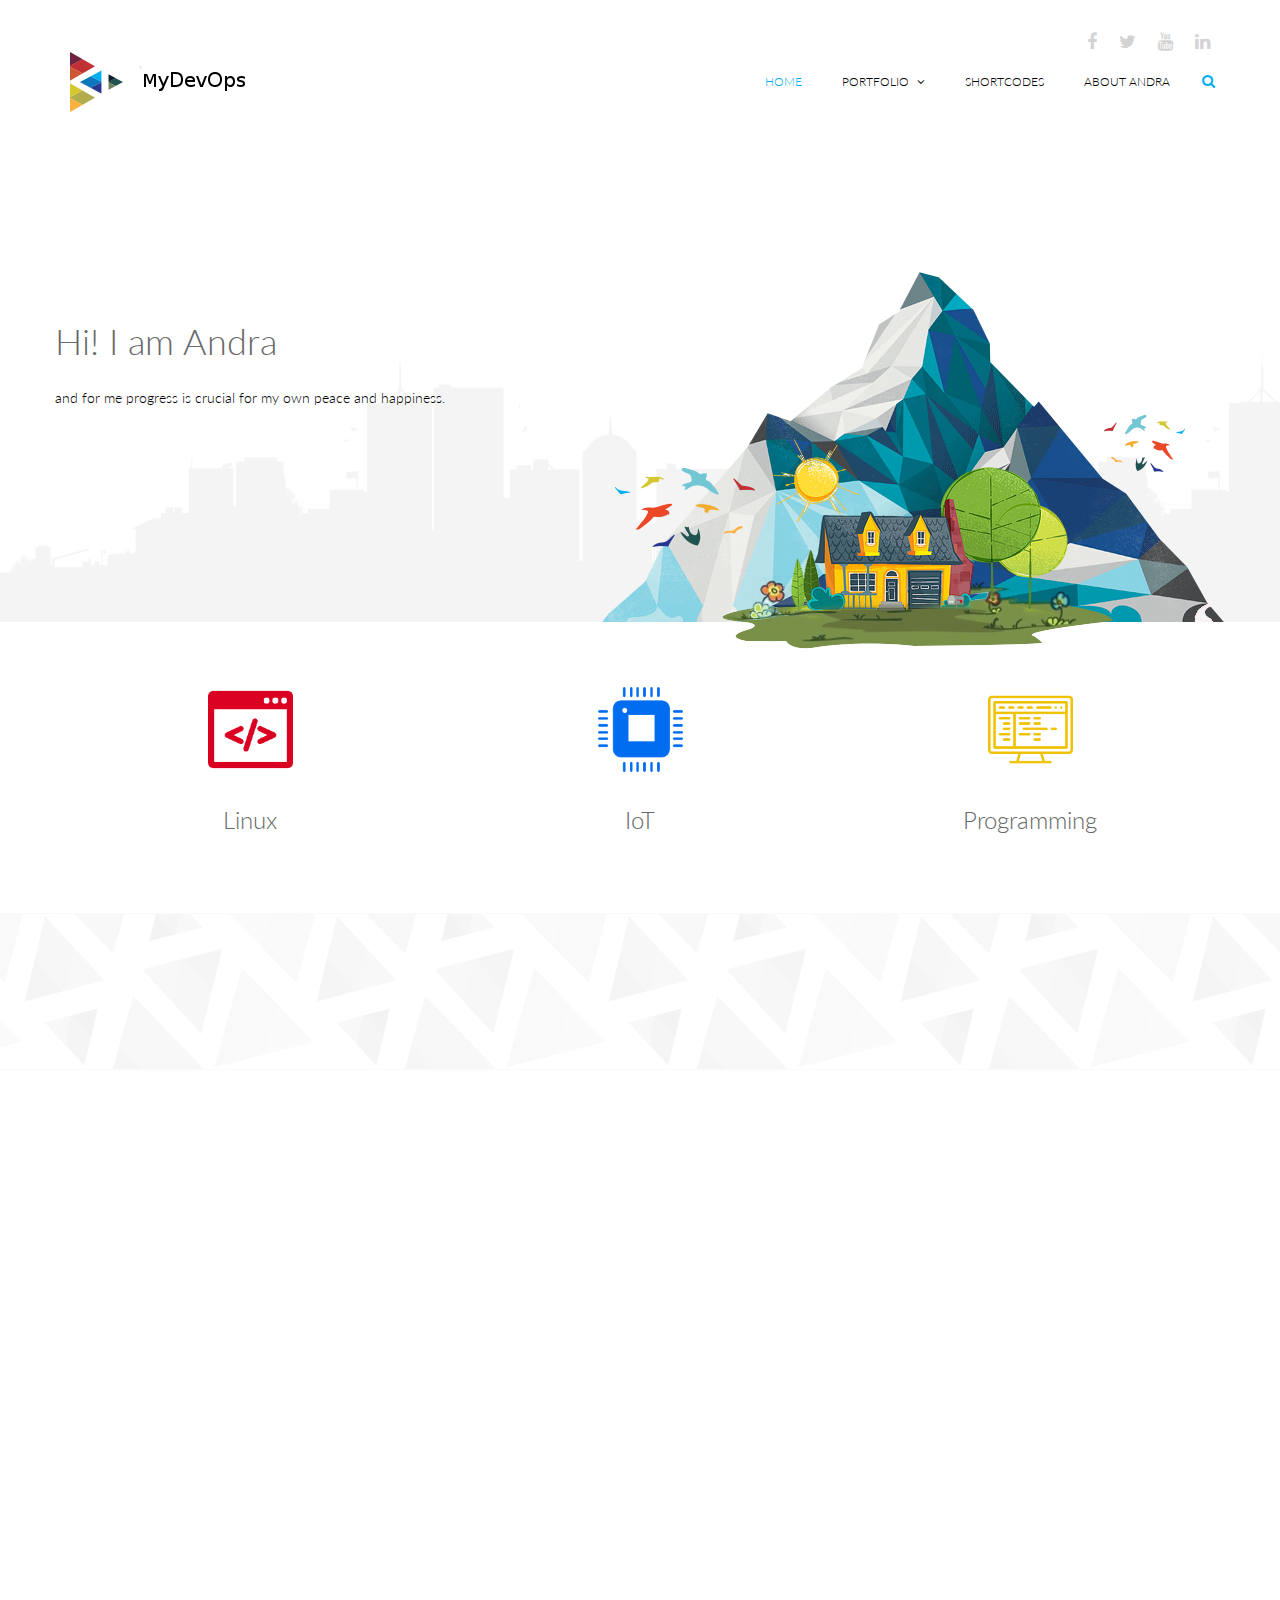
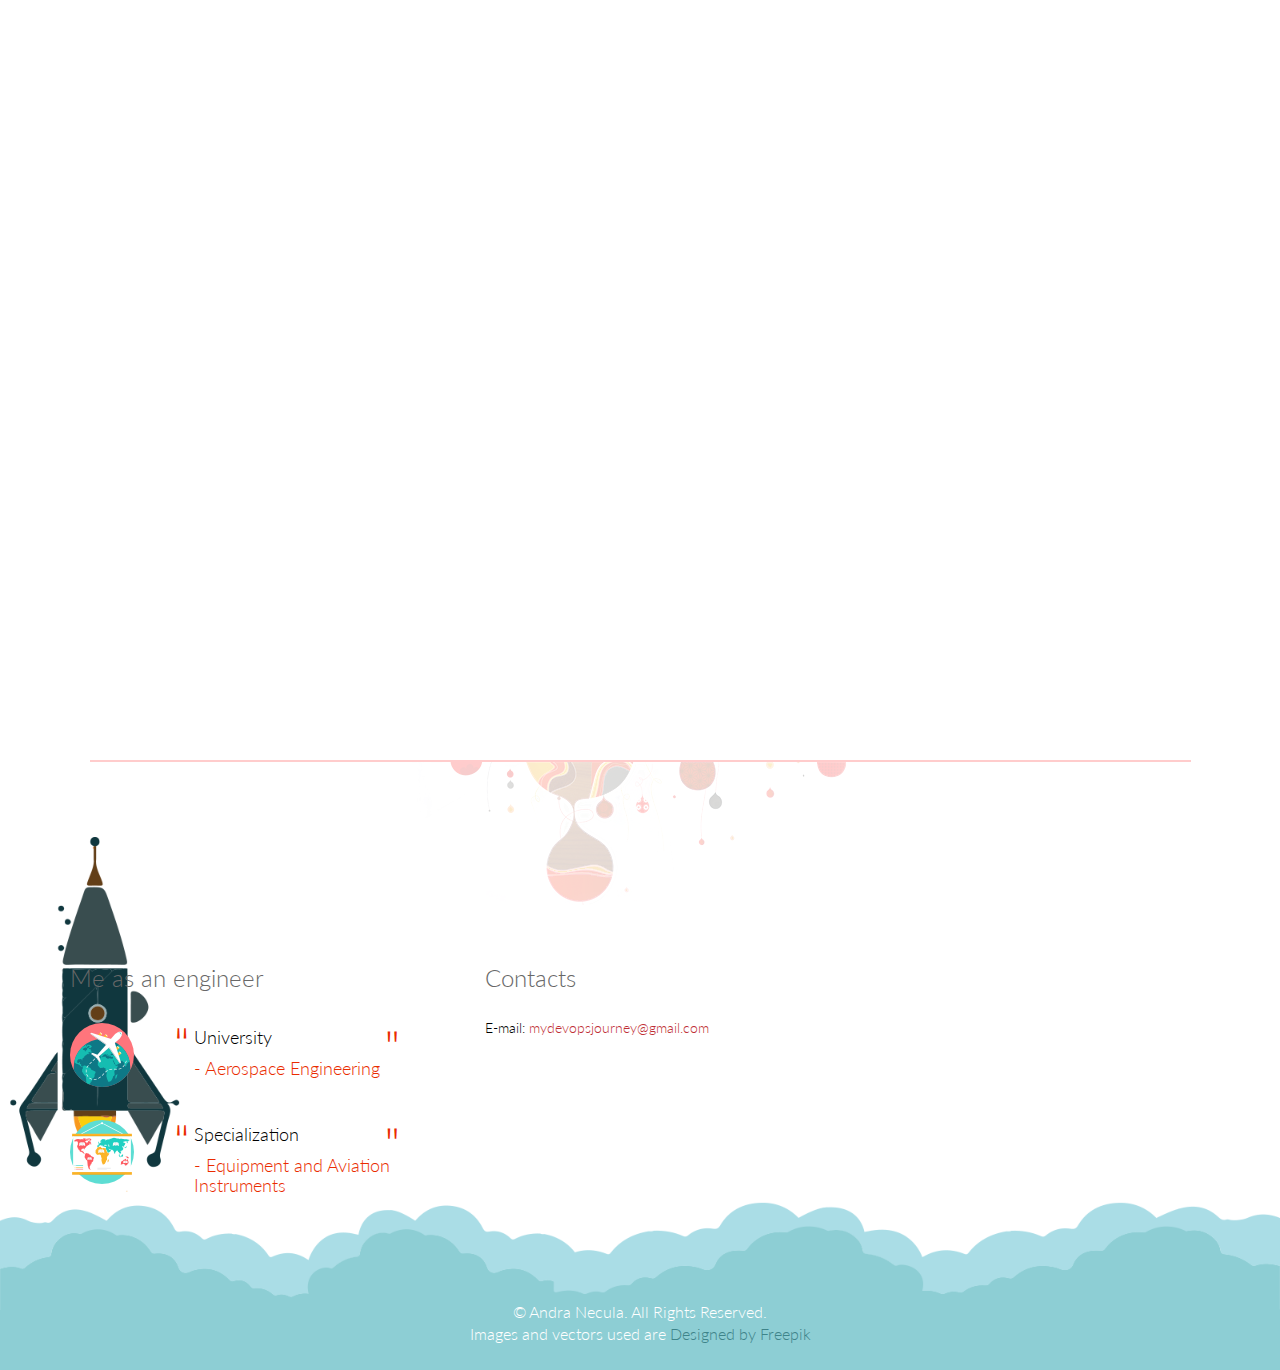
==== index.html @ ad753ec5 "new index page" ====
<!DOCTYPE html>
<html lang="en">
<head>
    <meta charset="utf-8">
    <meta name="viewport" content="width=device-width, initial-scale=1.0">
    <meta name="description" content="">
    <meta name="andra" content="">
    <title>Andra | Necula</title>
    <link href="css/bootstrap.min.css" rel="stylesheet">
    <link href="css/font-awesome.min.css" rel="stylesheet">
    <link href="css/animate.min.css" rel="stylesheet">
    <link href="css/lightbox.css" rel="stylesheet">
	<link href="css/main.css" rel="stylesheet">
	<link href="css/responsive.css" rel="stylesheet">

    <!--[if lt IE 9]>
	    <script src="js/html5shiv.js"></script>
	    <script src="js/respond.min.js"></script>
    <![endif]-->
    <link rel="shortcut icon" href="images/ico/favicon.png">
    <link rel="apple-touch-icon-precomposed" sizes="144x144" href="images/ico/apple-touch-icon-144-precomposed.png">
    <link rel="apple-touch-icon-precomposed" sizes="114x114" href="images/ico/apple-touch-icon-114-precomposed.png">
    <link rel="apple-touch-icon-precomposed" sizes="72x72" href="images/ico/apple-touch-icon-72-precomposed.png">
    <link rel="apple-touch-icon-precomposed" href="images/ico/apple-touch-icon-57-precomposed.png">
</head><!--/head-->

<body>
	<header id="header">
        <div class="container">
            <div class="row">
                <div class="col-sm-12 overflow">
                   <div class="social-icons pull-right">
                        <ul class="nav nav-pills">
                            <li><a href=""><i class="fa fa-facebook"></i></a></li>
                            <li><a href="https://twitter.com/andragabr"><i class="fa fa-twitter"></i></a></li>
                            <li><a href=""><i class="fa fa-youtube"></i></a></li>
                            <li><a href="https://www.linkedin.com/in/neculaandra/"><i class="fa fa-linkedin"></i></a></li>
                        </ul>
                    </div>
                </div>
             </div>
        </div>
        <div class="navbar navbar-inverse" role="banner">
            <div class="container">
                <div class="navbar-header">
                    <button type="button" class="navbar-toggle" data-toggle="collapse" data-target=".navbar-collapse">
                        <span class="sr-only">Toggle navigation</span>
                        <span class="icon-bar"></span>
                        <span class="icon-bar"></span>
                        <span class="icon-bar"></span>
                    </button>

                    <a class="navbar-brand" href="index.html">
                    	<h1><img src="images/logo.png" alt="logo"></h1>
                    </a>

                </div>
                <div class="collapse navbar-collapse">
                    <ul class="nav navbar-nav navbar-right">
                        <li class="active"><a href="index.html">Home</a></li>


                        <li class="dropdown"><a href="#">Portfolio <i class="fa fa-angle-down"></i></a>
                            <ul role="menu" class="sub-menu">
                                <li><a href="#">Portfolio Details</a></li>
                            </ul>
                        </li>
                        <li><a href="#">Shortcodes</a></li>
                        <li><a href="aboutme.html">About Andra</a></li>
                    </ul>
                </div>
                <div class="search">
                    <form role="form">
                        <i class="fa fa-search"></i>
                        <div class="field-toggle">
                            <input type="text" class="search-form" autocomplete="off" placeholder="Search">
                        </div>
                    </form>
                </div>
            </div>
        </div>
    </header>
    <!--/#header-->

    <section id="home-slider">
        <div class="container">
            <div class="row">
                <div class="main-slider">
                    <div class="slide-text">
                        <h1>Hi! I am Andra</h1>
                        <p>and for me progress is crucial for my own peace and happiness.
</p>

                    </div>
                    <img src="images/home/slider/hill.png" class="slider-hill" alt="slider image">
                    <img src="images/home/slider/house.png" class="slider-house" alt="slider image">
                    <img src="images/home/slider/sun.png" class="slider-sun" alt="slider image">
                    <img src="images/home/slider/birds1.png" class="slider-birds1" alt="slider image">
                    <img src="images/home/slider/birds2.png" class="slider-birds2" alt="slider image">
                </div>
            </div>
        </div>
        <div class="preloader"><i class="fa fa-sun-o fa-spin"></i></div>
    </section>
    <!--/#home-slider-->

    <section id="services">
        <div class="container">
            <div class="row">
                <div class="col-sm-4 text-center padding wow fadeIn" data-wow-duration="1000ms" data-wow-delay="300ms">
                    <div class="single-service">
                        <div class="wow scaleIn" data-wow-duration="500ms" data-wow-delay="300ms">
                            <img src="images/home/icon1.png" alt="">
                        </div>
                        <h2>Linux</h2>

                    </div>
                </div>
                <div class="col-sm-4 text-center padding wow fadeIn" data-wow-duration="1000ms" data-wow-delay="600ms">
                    <div class="single-service">
                        <div class="wow scaleIn" data-wow-duration="500ms" data-wow-delay="600ms">
                            <img src="images/home/icon2.png" alt="">
                        </div>
                        <h2>IoT</h2>

                    </div>
                </div>
                <div class="col-sm-4 text-center padding wow fadeIn" data-wow-duration="1000ms" data-wow-delay="900ms">
                    <div class="single-service">
                        <div class="wow scaleIn" data-wow-duration="500ms" data-wow-delay="900ms">
                            <img src="images/home/icon3.png" alt="">
                        </div>
                        <h2>Programming</h2>

                    </div>
                </div>
            </div>
        </div>
    </section>
    <!--/#services-->

    <section id="action" class="responsive">
        <div class="vertical-center">
             <div class="container">
                <div class="row">
                    <div class="action take-tour">
                        <div class="col-sm-7 wow fadeInLeft" data-wow-duration="500ms" data-wow-delay="300ms">
                            <h1 class="title">The Internet of things (IoT)</h1>
                            <p>Video project nuggets.</p>
                        </div>
                        <div class="col-sm-5 text-center wow fadeInRight" data-wow-duration="500ms" data-wow-delay="300ms">
                            <div class="tour-button">
                                <a href="#" class="btn btn-common">TAKE THE TOUR</a>
                             </div>
                        </div>
                    </div>
                </div>
            </div>
        </div>
   </section>
    <!--/#action-->

    <section id="features">
        <div class="container">
            <div class="row">
                <div class="single-features">
                    <div class="col-sm-5 wow fadeInLeft" data-wow-duration="500ms" data-wow-delay="300ms">
                        <img src="images/home/image1.png" class="img-responsive" alt="">
                    </div>
                    <div class="col-sm-6 wow fadeInRight" data-wow-duration="500ms" data-wow-delay="300ms">
                        <h2>Tools</h2>
                        <P></P>
                    </div>
                </div>
                <div class="single-features">
                    <div class="col-sm-6 col-sm-offset-1 align-right wow fadeInLeft" data-wow-duration="500ms" data-wow-delay="300ms">
                        <h2></h2>
                        <P></P>
                    </div>
                    <div class="col-sm-5 wow fadeInRight" data-wow-duration="500ms" data-wow-delay="300ms">
                        <img src="images/home/image2.png" class="img-responsive" alt="">
                    </div>
                </div>
                <div class="single-features">
                    <div class="col-sm-5 wow fadeInLeft" data-wow-duration="500ms" data-wow-delay="300ms">
                        <img src="images/home/image3.png" class="img-responsive" alt="">
                    </div>
                    <div class="col-sm-6 wow fadeInRight" data-wow-duration="500ms" data-wow-delay="300ms">
                        <h2>I am a risk taker, and...</h2>
                        <P>I am willing to make it happen no matter how hard it is or how bad it get's</P>
                    </div>
                </div>
            </div>
        </div>
    </section>
     <!--/#features-->

    <section id="clients">
        <div class="container">
            <div class="row">
                <div class="col-sm-12">
                    <div class="clients text-center wow fadeInUp" data-wow-duration="500ms" data-wow-delay="300ms">
                        <p><img src="images/home/clients.png" class="img-responsive" alt=""></p>
                        <h1 class="title">Projects</h1>

                    </div>
                    <div class="clients-logo wow fadeIn" data-wow-duration="1000ms" data-wow-delay="600ms">
                        <div class="col-xs-3 col-sm-2">
                            <a href="#"><img src="images/home/client1.png" class="img-responsive" alt=""></a>
                        </div>
                        <div class="col-xs-3 col-sm-2">
                            <a href="#"><img src="images/home/client2.png" class="img-responsive" alt=""></a>
                        </div>
                         <div class="col-xs-3 col-sm-2">
                            <a href="#"><img src="images/home/client3.png" class="img-responsive" alt=""></a>
                        </div>
                         <div class="col-xs-3 col-sm-2">
                            <a href="#"><img src="images/home/client4.png" class="img-responsive" alt=""></a>
                        </div>
                         <div class="col-xs-3 col-sm-2">
                            <a href="#"><img src="images/home/client5.png" class="img-responsive" alt=""></a>
                        </div>
                         <div class="col-xs-3 col-sm-2">
                            <a href="#"><img src="images/home/client6.png" class="img-responsive" alt=""></a>
                        </div>
                    </div>
                </div>
            </div>
        </div>
     </section>
    <!--/#clients-->

    <footer id="footer">
        <div class="container">
            <div class="row">
                <div class="col-sm-12 text-center bottom-separator">
                    <img src="images/home/under.png" class="img-responsive inline" alt="">
                </div>
                <div class="col-md-4 col-sm-6">
                    <div class="testimonial bottom">
                        <h2>Me as an engineer</h2>
                        <div class="media">
                            <div class="pull-left">
                                <a href="#"><img src="images/home/profile1.png" alt=""></a>
                            </div>
                            <div class="media-body">
                                <blockquote>University</blockquote>
                                <h3><a href="#">- Aerospace Engineering</a></h3>
                            </div>
                         </div>
                        <div class="media">
                            <div class="pull-left">
                                <a href="#"><img src="images/home/profile2.png" alt=""></a>
                            </div>
                            <div class="media-body">
                                <blockquote>Specialization</blockquote>
                                <h3><a href="">- Equipment and Aviation Instruments</a></h3>
                            </div>
                        </div>
                    </div>
                </div>

                <div class="col-md-3 col-sm-6">
                    <div class="contact-info bottom">
                        <h2>Contacts</h2>
                        <address>
                        E-mail: <a href="mailto:mydevopsjourney@gmail.com">mydevopsjourney@gmail.com</a> <br>

                        <address>
                         <br>
                         <br>
                         <br>
                         <br>
                        </address>
                    </div>
                </div>

                <div class="col-sm-12">
                    <div class="copyright-text text-center">
                        <p>&copy; Andra Necula. All Rights Reserved.</p>
			<p>Images and vectors used are <a href="http://www.freepik.com/free-vector/business-background-design_1068428.htm">Designed by Freepik</a>

                    </div>
                </div>
            </div>
        </div>
    </footer>
    <!--/#footer-->

    <script type="text/javascript" src="js/jquery.js"></script>
    <script type="text/javascript" src="js/bootstrap.min.js"></script>
    <script type="text/javascript" src="js/lightbox.min.js"></script>
    <script type="text/javascript" src="js/wow.min.js"></script>
    <script type="text/javascript" src="js/main.js"></script>
</body>
</html>
---- css/main.css ----
/*
  Theme Name: Triangle
  Theme Uri: http://designscrazed.org/
  Author: Allie
  Author Uri: http://designscrazed.org/
  Description: Creative Site Template
  Version: 1.1
  */

  @import url(http://fonts.googleapis.com/css?family=Lato:100,300,400,700);
  @import url(http://fonts.googleapis.com/css?family=Open+Sans:300italic,400italic,600italic,700italic,400,300,600,700);
  @import url(http://fonts.googleapis.com/css?family=Noto+Sans:400,700);

  body {
    background: #fff;
    font-family: 'Lato', sans-serif;
    font-weight: 300;
    font-size: 14px;
    line-height: 22px;
    color: #000;
  }

  html {
    height: 100%;
  }


  a{
    color:#C03035;
  }

  a:hover {
    outline: none;
    text-decoration:none;
    color:#4fcccd;
  }

  a:focus {
    outline:none;
    outline-offset: 0;
  }

  a {
    -webkit-transition: 300ms;
    -moz-transition: 300ms;
    -o-transition: 300ms;
    transition: 300ms;
  }


  ul {
    list-style: none;
  }

  h1, h2, h3, h4, h5, h6 {
    font-family: 'Lato', sans-serif;
    font-weight: 300;
  }

  h1{
    color: #686868;
  }

  h2{
    font-size: 24px;
    color: #686868;
  }

  h3{
    font-size: 18px;
  }

  .overflow{
    overflow: hidden;
  }

  .uppercase{
    text-transform: uppercase;
  }

  .btn-common {
    font-size: 14px;
    color: #0099ae;
    border: 1px solid #0099ae;
    font-family: 'Open Sans', sans-serif;
    font-weight: 300;
    padding: 10px 25px;
  }

  #action .col-sm-5{
    position: absolute;

    top: 0;
    height: 100%;
    right: 0;
  }


  .btn-common:hover, 
  .btn-common:focus{
    outline: none;
    background: none;
    box-shadow: none;
    color: #01707f;
    border-color:#01707f;
  }

  .align-right{
    text-align: right;
  }

  .inline{
    display: inline-block;
  }

  .padding{
    padding: 65px 0;
  }

  .padding-bottom{
    padding-bottom: 65px;
  }

  .padding-top{
    padding-top: 90px;
  }

  .padding-right{
    padding-right: 80px;
  }

  .padding-left{
    padding-left: 80px;
  }

  .margin-bottom{
    margin-bottom: 35px;
  }

     .carousel-indicators.visible-xs {
      height: 20px;
      margin: 0;
      padding: 0;
      position: absolute;
      top: -35px;
      width: 100%;
      left: 0;
    }

  .carousel-indicators.visible-xs li {
    border-color: #D29948;
    border-width: 2px;
    height: 12px;
    margin: 0 5px 0 0;
    width: 12px;
  }

  .carousel-indicators.visible-xs li.active {
    background: rgba(210, 153, 72, 0.7);
  }


/*************************
*******Header******
**************************/


#header{
  margin-bottom: 0;
  padding: 30px 0 60px 0;
}

#header .navbar-inverse .container{
  position: relative;
}

.search{
  position: absolute;
  top: 20px;
  right: 0;
  z-index: 1;
}

.search i{
  color: #00aeef;
  cursor: pointer;
  position: absolute;
  right: 10px;
  top: 2px;
}

.field-toggle{
  position: relative;
  top: 30px;
  right: 15px;
  display: none;
  height: 50px;
}

.search-form{
  padding-left: 10px;
  height: 40px;
  font-size: 18px;
  color: #818285;
  font-weight: 300;
  outline: none;
  border: 1px solid #00aeef;
  margin-top: 20px;
  border-radius: 4px;
}

.social-icons ul li{
  padding: 0 10px;

}

.social-icons ul li:last-child{
  padding-right: 0;

}

.social-icons ul li a{
  font-size: 18px;
  color: #d3d3d3;
  padding: 0;
}

.social-icons ul li a:hover .fa-facebook {
  color:#0884d5;
}

.social-icons ul li a:hover .fa-twitter {
  color:#2AA7DC;
}

.social-icons ul li a:hover .fa-google-plus {
  color:#A22523;
}

.social-icons ul li a:hover .fa-dribbble {
  color:#E94989;
}

.social-icons ul li a:hover .fa-linkedin {
  color:#006DC0;
}

.social-icons ul li a:hover,
.social-icons ul li a:focus{  
  background: none;
}

#header .navbar {
  background: #fff;
  border: 0;
  margin-bottom: 0;
}

#header .navbar-toggle{
  margin-top: 20px;
}

#header .navbar-brand{
  padding: 0;
  margin-left: 0;
}

#header .navbar-brand h1{
  padding: 0;
  margin: 0;
}

#header .navbar-nav.navbar-right >li:last-child{
  margin-right: 20px;
}

#header .navbar-nav.navbar-right >li a {
  color: #000;
  font-size: 12px;
  padding: 20px;
  text-transform: uppercase;
  font-weight: 300;
}


#header .navbar-inverse .navbar-nav  li.active > a,  
#header .navbar-inverse .navbar-nav  li.active > a:focus, 
#header .navbar-nav.navbar-right li > a:hover,
.navbar-inverse .navbar-nav > .open > a {
  background-color: inherit;
  border: 0;
  color: #00aeef;
}

#header .navbar-inverse .navbar-nav  li a:hover{
  color: #00aeef;
}


/*  Dropdown menu*/

ul.sub-menu {
  display: none;
  list-style: none;
  padding: 0;
  margin: 0;
}

#header .navbar-nav li ul.sub-menu li a{
  color: #818285;
  padding: 5px 0;
  font-size: 13px;
  display: block;
  text-transform: capitalize;
}

#header .navbar-nav li ul.sub-menu li .active{
  background: #00aeef;
  color: #fff;
  position: relative;
}

#header .navbar-nav li ul.sub-menu li .active i{
  position: absolute;
  font-size: 56px;
  top: -13px;
  color: #0884d5;
}

#header .navbar-nav li ul.sub-menu li .active .fa-angle-right{
  left: -3px;
}

#header .navbar-nav li ul.sub-menu li .active .fa-angle-left{
  right: -3px;
}

#header .navbar-nav li ul.sub-menu li a:hover,
#header .navbar-nav li ul.sub-menu li a:focus{
  background: #00aeef;
  color: #fff;
}

.fa-angle-down{
  padding-left: 5px; 
}

.scaleIn {
  -webkit-animation-name: scaleIn;
  animation-name: scaleIn;
}

@-webkit-keyframes scaleIn {
  0% {
    opacity: 0;
    -webkit-transform: scale(0);
    transform: scale(0);
  }

  100% {
    opacity: 1;
    -webkit-transform: scale(1);
    transform: scale(1);
  }
}

@keyframes scaleIn {
  0% {
    opacity: 0;
    -webkit-transform: scale(0);
    -ms-transform: scale(0);
    transform: scale(0);
  }

  100% {
    opacity: 1;
    -webkit-transform: scale(1);
    -ms-transform: scale(1);
    transform: scale(1);
  }
}


/*************************
*******Footer******
**************************/

#footer {
  padding-bottom: 10px;
  background-image: url(../images/home/footer.png);
  background-repeat: repeat-x;
  background-position: bottom;
  background-size: contain;
}

#footer h1{
  margin-bottom: 65px;
  margin-top: 36px;
}

#footer .bottom-separator {
  margin-bottom: 60px;
}

#message {
  height: 110px;
  resize: none;
}

.bottom > h2 {
  margin-top: 0;
  margin-bottom: 26px;
}

.bottom .media-body h3 {
  margin-top: 0;
  padding-left: 25px;
}

.bottom .media-body h3 a{
  color: #ea2c00;
}

.testimonial .media{
  margin-top: 0;
  margin-bottom: 25px;
}

.testimonial .media>.pull-left{
  margin-right: 25px;
}

.testimonial .media>.pull-left img{
  margin-top: 6px;
}

.testimonial .media .media-body blockquote{
  padding-left: 25px;
  padding-right: 30px;
  position: relative;
  border-left: 0;
  margin-bottom: 0;
}

.testimonial .media .media-body blockquote:before{
  position: absolute;
  left: 5px;
  top: 8px;
  content: '"';
  font-size: 40px;
  color: #ea2c00;
  font-family: 'Noto Sans', sans-serif;
  transform:rotate(180deg);
  -ms-transform:rotate(180deg); /* IE 9 */
  -webkit-transform: rotate(180deg); /* Opera, Chrome, and Safari */
  line-height: 0;
}

.testimonial .media .media-body blockquote:after{
  position: absolute;
  right: 30px;
  bottom: 14px;
  content: '"';
  font-size: 40px;
  color: #ea2c00;
  font-family: 'Noto Sans', sans-serif;
  line-height: 0;
}

.contact-info.bottom {
  padding-left: 25px;
}

.bottom > address {
  line-height: 22px;
  margin-bottom: 40px;
}

.form-control {
  border: 1px solid #eaeaea;
  font-weight: 300;
  outline: none;
  box-shadow: none;
  height: 40px;
}

.form-control:hover, 
.form-control:focus{
  border-color: #4fcccd;
  outline: none;
  box-shadow: none;
}

.btn-submit {
  width: 100%;
  background-color: #4fcccd;
  color: #fff;
  font-size: 14px;
  font-weight: 300;
  letter-spacing: 5px;
  text-transform: uppercase;
  border-radius: 3px;
  margin-top: 5px;
  border-bottom: 3px solid #2f9697;
  box-shadow: none;
  padding: 10px;
}

.btn-submit:hover, 
.btn-submit:focus{
  color: #fff;
  outline: none;
  box-shadow: none;
  opacity: .8;
}

.copyright-text{
  margin-top: 70px;
  color: #fff;
  font-size: 16px;  
  padding-bottom: 15px;
}

.copyright-text a {
  color: #3e848a
}

.copyright-text p {
  margin-bottom: 0;
}

/*************************
*******Home Page******
**************************/
#home-slider {
  background: url(../images/home/slider-bg.png) 0 100% repeat-x;
  position: relative;
}

#home-slider .main-slider {
  position: relative;
  height: 450px;
}

#home-slider .slide-text{
  position: absolute;
  top: 50px;
  left: 0;
  width: 450px;
}

.animate-in .slide-text {
  -webkit-animation: fadeInLeftBig 700ms cubic-bezier(0.190,1.000,0.220,1.000) 200ms both;
  animation: fadeInLeftBig 700ms cubic-bezier(0.190,1.000,0.220,1.000) 200ms both;
}

#home-slider .slider-hill {
  position: absolute;
  right: 0;
  bottom: 0;
}

.animate-in .slider-hill {
  -webkit-animation: bounceInDown 1000ms ease-in-out 200ms both;
  animation: bounceInDown 1000ms ease-in-out 200ms both;
}

#home-slider .slider-house {
  position: absolute;
  right: 110px;
  bottom: -30px;
}

.animate-in .slider-house {
  -webkit-animation: bounceInDown 500ms ease-in-out 800ms both;
  animation: bounceInDown 500ms ease-in-out 800ms both;
}

#home-slider .slider-sun {
  position: absolute;
  right: 365px;
  bottom: 100px;
}

.animate-in .slider-sun {
  -webkit-animation: scaleIn 500ms ease-in-out 1200ms both;
  animation: scaleIn 500ms ease-in-out 1200ms both;
}

#home-slider .slider-birds1 {
  position: absolute;
  right: 470px;
  bottom: 75px;
}

.animate-in .slider-birds1 {
  -webkit-animation: fadeInLeft 500ms ease-in-out 1200ms both;
  animation: fadeInLeft 500ms ease-in-out 1200ms both;
}

#home-slider .slider-birds2 {
  position: absolute;
  right: 40px;
  bottom: 150px;
}

.animate-in .slider-birds2 {
  -webkit-animation: fadeInRight 500ms ease-in-out 1200ms both;
  animation: fadeInRight 500ms ease-in-out 1200ms both;
}


#home-slider h1{
  margin-top: 100px;
  margin-bottom: 25px;
}

#home-slider .btn-common {
  margin-top: 20px;
}

#home-slider .preloader {
  position: absolute;
  left: 0;
  top: 0;
  bottom: -30px;
  right: 0;
  background: #fafafa;
  text-align: center;
}

#home-slider .preloader > i {
  font-size: 48px;
  height: 48px;
  line-height: 48px;
  color: #00aeef;
  position: absolute;
  left: 50%;
  margin-left: -24px;
  top: 50%;
  margin-top: -24px;
}

#action {
  background-image: url(../images/home/tour-bg.png);
  background-color: #fbfafa;
  background-repeat: repeat-x;
  height: 157px;
  background-position: center;
  display: table;
  position: static;
  width: 100%;
}

.vertical-center{
  display: table-cell;
  vertical-align: middle;
  width: 100%;
  position: statice;
}


.single-service{
  overflow: hidden;
  display: block;
}

.single-service img {
  margin-bottom: 35px;
}

.single-service .fold {
  margin-bottom: 35px;
}

.single-service h2 {
  margin-top: 0;
  margin-bottom: 15px;
}

.single-service p {
  padding: 0 48px;
}

.action h1{
  margin-top: 0;
}

.action p{
  font-size: 18px;
  margin-bottom: 0;
  font-weight: 300;
}

.action .btn-common{
  margin-top: 55px;
  float: left;
}

.title {
  color: #404040;
  font-weight: 300;
}

.single-features {
  overflow: hidden;
  padding-top: 65px;
  padding-bottom: 40px;
}

.single-features .col-sm-6 {
  margin-top: 50px;
}

.single-features:last-child {
  padding-bottom: 95px;
  padding-top: 0;
}

.single-features h2{
  margin-bottom: 15px;
}

#clients{
  padding-bottom: 45px;
}

.clients {
  margin-bottom: 45px;
}

.clients img {
  display: inline-block;
}

.clients-logo {
  overflow: hidden;
  margin-bottom: 10px;
}



/*************************
*******About Us Page******
**************************/

#action , 
#page-breadcrumb{
  position: relative;
}

#page-breadcrumb {
  background-image: url(../images/home/tour-bg.png);
  background-color: #fbfafa;
  background-repeat: repeat-x;
  height: 130px;
  background-position: center;
  display: table;
  position: static;
  width: 100%;
}

#team {
  padding: 85px 0;
}

#team-carousel {
  margin-top: 80px;
}

#company-information .padding-top{
  padding-top: 172px;
  
}

.single-service img {
  height: 85px;
}

.tour-button {
  background-image: url(../images/home/tour-icon2.png);
  height: 100%;
  background-repeat: no-repeat;
  position: absolute;
  width: 100%;
  left: 0;
  background-position: 151px 4px;
}

.about-image {
  padding:90px 90px 0;
}

.team-single {
  position: relative;
}

.person-thumb {
  position: relative;
}

.person-thumb img {
}


.social-profile {
  background: none repeat scroll 0 0 rgba(137, 97, 46, 0.8);
  display: none;
  position: absolute;
  text-align: center;
  top: 0;
    -webkit-transition: all 0.9s ease;
  -moz-transition: all 0.9s ease;
  -ms-transition: all 0.9s ease;
  -o-transition: all 0.9s ease;
  transition: all 0.9s ease;transition: all 0.9s ease 0s;
  width: 100%;
  height: 100%;
}

.team-single:hover .social-profile{
  background:rgba(112, 35, 64, 0.9);
  display: block;
  -webkit-animation: fadeInUp 400ms;
  animation: fadeInUp 400ms;
  -webkit-transition: all 0.9s ease;
  -moz-transition: all 0.9s ease;
  -ms-transition: all 0.9s ease;
  -o-transition: all 0.9s ease;
  transition: all 0.9s ease;
}

.social-profile .nav-pills {
  display: inline-block;
  margin-top: -26px;
  padding: 0;
  position: relative;
  top: 50%;
}

.social-profile .nav-pills li {
  display: inline-block;
  margin: 0 5px;
}

.social-profile .nav-pills li a {
  color: #fff;
  border: 1px solid #fff;
  width: 40px;
  height: 40px;
  line-height: 40px;
  text-align: center;
  padding: 0;
  border-radius: 40px;
  -webkit-transition: all 0.9s ease;
  transition: all 0.9s ease;
}

.social-profile .nav-pills li a:hover {
  color: #702340;
  border-color: #702340;
}

.person-info h2 {
  font-weight: 300;
  margin-bottom: 5px;
}

.person-info h3 {
  font-size: 16px;
  color: #686868;
  font-weight: 300;
  margin-top: 0;
  margin-bottom: 0;
}

.team-carousel-control {
  position: absolute;
  top: 36%;
  width: 13px;
  height: 16px;
  text-indent: -9999999px;
  -webkit-transition: all 0.9s ease;
  -moz-transition: all 0.9s ease;
  -ms-transition: all 0.9s ease;
  -o-transition: all 0.9s ease;
  transition: all 0.9s ease;
}

.right.team-carousel-control {
  right: -50px;
  background-image: url(../images/aboutus/right.png);
}

.left.team-carousel-control {
  left: -50px;
  background-image: url(../images/aboutus/left.png);
}

.team-carousel-control:hover{
  background-position: 0 -18px;
  -webkit-transition: all 0.5s ease;
  -moz-transition: all 0.5s ease;
  -ms-transition: all 0.5s ease;  
  -o-transition: all 0.5s ease;
  transition: all 0.5s ease;
}

.count h1{
  font-size: 60px;
  color: #00aeef;
}

.count h3{
  font-size: 16px;
}

.progress .progress-bar.six-sec-ease-in-out {
  -webkit-transition: width 1s ease-in-out;
  -moz-transition: width 1s ease-in-out;
  -ms-transition: width 1s ease-in-out;
  -o-transition: width 1s ease-in-out;
  transition:  width 1s ease-in-out;
}

.top-zero{
  margin-top: 0;
}

h3.top-zero{
  font-size: 20px;
}

#company-information .about-us h2{
  margin-bottom: 45px;
}

.single-skill h3{
  font-size: 16px;
}

.progress{
  height: 30px;
  box-shadow: none;
  -webkit-box-shadow: none;
}

.progress-bar{
  line-height: 30px;
  box-shadow: none;
  -webkit-box-shadow: none;
}

.progress-bar.progress-bar-primary{
  background: #00aeef;
}



/*************************
*******Service Page******
**************************/
#recent-projects{
  padding: 85px 0;
}

.recent-projects .team-single{
  height: 355px;
}

.recent-projects p.padding-bottom{
  padding-bottom: 50px;
}

.choose{
  padding-top: 30px;
}

#company-information.choose .padding-top{
  padding-top: 50px;
}

#company-information h2{
  margin-bottom: 25px;
  margin-top: 0;
}

ul.elements{
  list-style: none;
  margin: 0;
  padding: 0;
}

ul.elements li{
  margin: 6px 0;
}

ul.elements li > i{
  color:#C03035;
  display: inline-block;
  margin-right: 10px;
}

#company-information h1.margin-bottom{
  margin-bottom: 26px;
}

/*************************
*******Portfolio Default**
**************************/

.portfolio-single {
  position: relative;
}

.portfolio-thumb {
  position: relative;
}

.portfolio-thumb img {
  width: 100%;
}


.portfolio-single:hover .portfolio-view{
  display: block;
  -webkit-animation: fadeInUp 400ms;
  animation: fadeInUp 400ms;
}

#portfolio .row{
  margin-left: -10px;
  margin-right: -10px;
}

.portfolio-view {
  display: none;
  position: absolute;
  top: 0;
  height: 100%;
  background:rgba(112, 35, 64, 0.9);
  width: 100%;
  text-align: center;
}

.portfolio-view .nav-pills {
  padding: 0;
  display: inline-block;
  margin-top: -26px;
  top: 50%;
  position: relative;
}

.portfolio-view .nav-pills li {
  display: inline-block;
  margin: 0 5px;
}

.portfolio-view .nav-pills li a {
  color: #fff;
  border: 1px solid #fff;
  width: 40px;
  height: 40px;
  line-height: 38px;
  text-align: center;
  padding: 0;
  border-radius: 40px;
  -webkit-animation: scaleIn 400ms linear 100ms both;
  animation: scaleIn 400ms linear 100ms both;
  -webkit-transition: all 0.9s ease;
  transition: all 0.9s ease;
}

.portfolio-view .nav-pills li a:hover {
  color: #702340;
  border-color: #702340;
  -webkit-transition: all 0.9s ease;
  transition: all 0.9s ease;
}

.portfolio-info {
  overflow: hidden;
  margin-bottom: 30px;
}

.portfolio-info h2 {
  font-size: 18px;
  margin: 15px 0 0;
}

.portfolio-filter {
  margin: 80px 0;
  padding: 0;
}

.portfolio-filter li {
  display: inline-block;
  position: relative;
}

.portfolio-filter li a {
  border-radius: 0;
  color: #686868;
  font-size: 18px;
  font-weight: 300;
  padding: 0 25px;
  text-transform: capitalize;
  border: none;
}

.portfolio-filter li .active{
  background: transparent;
  box-shadow: none;
  -webkit-box-shadow: none;
}

.portfolio-filter li a:hover, 
.portfolio-filter li a:focus,
.portfolio-filter li a.active {
  background: transparent;
  box-shadow: none;
  -webkit-box-shadow: none;
}

.portfolio-filter li a.active:before{
  position: absolute;

  content: "";
  left: 0;
  width: 13px;
  height: 16px;
  background: url(../images/portfolio/icon.png);
  top: 5px;
}

.portfolio-pagination{
  text-align: center;
  
  padding-top: 40px;
  padding-bottom: 90px;
}

.pagination li{
  display: inline-block;
  margin: 0 10px;
}

.pagination li a{
  color: #000;
  padding: 5px 10px;
  border-radius: 5px;
  border: 1px solid #fff;
}

.pagination li:first-child a{
  background: url(../images/portfolio/left.png);
  background-repeat: no-repeat;
  text-indent: -999999999px;
  background-position: center top 10px;
  width: 32px;
  height: 36px;
  border: none;
  -webkit-transition: 300ms;
  -moz-transition: 300ms;
  -o-transition: 300ms;
  transition: 300ms;
}

.pagination li:first-child a:hover{
  background: url(../images/portfolio/left.png);
  background-position: center top -37px;
  background-repeat: no-repeat;
  -webkit-transition: 300ms;
  -moz-transition: 300ms;
  -o-transition: 300ms;
  transition: 300ms;
}

.pagination li:last-child a{
  background: url(../images/portfolio/right.png);
  background-repeat: no-repeat;
  text-indent: -999999999px;
  background-position: center top 10px;
  width: 32px;
  height: 36px;
  border: none;
  -webkit-transition: 300ms;
  -moz-transition: 300ms;
  -o-transition: 300ms;
  transition: 300ms;
}

.pagination li:last-child a:hover{
  background: url(../images/portfolio/right.png);
  background-position: center top -37px;
  background-repeat: no-repeat;
  -webkit-transition: 300ms;
  -moz-transition: 300ms;
  -o-transition: 300ms;
  transition: 300ms;
}

.pagination li a:hover,
.pagination .active a, 
.pagination a:active, 
.pagination .active a:hover,
.pagination .active a:focus, 
.pagination a:focus {
  background: transparent;
  border-color: #C03035;
  color: #C03035;
}


/*****************************
Portfolio with right sidebar
*****************************/

.sidebar h3 {
  color: #404040;
  margin-top: 0;
  border-bottom: 3px solid #ececec;
  margin-bottom: 6px;
  padding-bottom: 8px;
}

.sidebar-item{
  margin-bottom: 48px;
}

.categories .navbar-stacked li {
  border-bottom: 1px solid #ececec;
}

.categories .navbar-stacked li:last-child {
  border-bottom: 0px solid #ececec;
}

.categories .navbar-stacked li a {
  font-size: 16px;
  color: #6a6a6a;
  padding: 8px 0;
  padding-left: 0;
}

.categories .navbar-stacked li a:hover{
  background: none;
  margin-left: 20px;
  color: #0099AE;
  opacity: 1;
}

.categories .navbar-stacked li.active a{
  color: #0099AE;
  padding-left: 20px;
}

.categories .navbar-stacked li.active a:before{
  position: absolute;
  content: "";
  border-color: transparent transparent transparent #0099AE;
  border-width: 8px;
  border-style: solid;
  left: 0;
  top: 13px;
  margin-top: 0;
  z-index: 0;
  transition: all 0.3s ease 0s;
  -moz-transition: all 0.3s ease 0s;
  -webkit-transition: all 0.3s ease 0s;
  -o-transition: all 0.3s ease 0s;
}

.categories .navbar-stacked li.active a:after {
  position: absolute;
  content: "";
  border-color: transparent transparent transparent #fff;
  border-width: 6px;
  border-style: solid;
  left: 0px;
  top: 15px;
  margin-top: 0;
  z-index: 1;
  transition: all 0.3s ease 0s;
  -moz-transition: all 0.3s ease 0s;
  -webkit-transition: all 0.3s ease 0s;
  -o-transition: all 0.3s ease 0s;
}

.sidebar-item .media{
  border-bottom: 1px solid #ececec;
  padding-bottom: 10px;
  padding-top: 21px;
  margin-top: 0;
  transition: all 0.3s ease 0s;
  -moz-transition: all 0.3s ease 0s;
  -webkit-transition: all 0.3s ease 0s;
  -o-transition: all 0.3s ease 0s;    
}

.sidebar-item .media:last-child{
  border-bottom: 0px solid #ececec;  
  padding-bottom: 0; 
}

.sidebar-item .media:hover{
  border-left: 2px solid #0099AE;
  padding-left: 5px;
  transition: all 0.3s ease 0s;
  -moz-transition: all 0.3s ease 0s;
  -webkit-transition: all 0.3s ease 0s;
  -o-transition: all 0.3s ease 0s;
}

.sidebar-item .media:hover.media .media-body h4 a{
  color: #0099AE;
  transition: all 0.3s ease 0s;
  -moz-transition: all 0.3s ease 0s;
  -webkit-transition: all 0.3s ease 0s;
  -o-transition: all 0.3s ease 0s;
}

.sidebar-item .media .media-body h4 {
  margin-top: 0;
  margin-bottom: 8px;
}

.sidebar-item .media .media-body h4 a{
  color: #7d7d7d;
  font-size: 16px;
}

.sidebar-item .media .media-body p {
  color: #b4b4b4;
  font-size: 12px;
}

.tag-cloud .nav-pills{
  margin-top: 16px;
}

.tag-cloud .nav-pills li{
  margin: 0;
  margin-top: 6px;
  margin-right: 4px;
}

.tag-cloud .nav-pills li a{
  font-size: 14px;
  font-weight: 300;
  padding: 5px 15px;
  background: #bbbbbb;
  color: #fff;
  border-radius: 3px;
}

.tag-cloud .nav-pills li a:hover{
  background: #0099AE;
}

.popular ul.gallery {
  margin: 0;
  padding: 0;
  list-style: none;
  margin: 10px -8px;
}

.popular ul.gallery li {
  display: block;
  width: 33.33%;
  float: left;
  padding: 8px;
}

.popular ul.gallery li a {
  display: block;
}

.popular ul.gallery li a img {
  width: 100%;
  transition: border-radius 300ms ease-in;
  -webkit-transition: border-radius 300ms ease-in;
}

.popular ul.gallery li a img:hover {
  border-radius: 60px;
}


/* Start: Recommended Isotope styles */

/**** Isotope Filtering ****/
.isotope-item {
  z-index: 2;
}

.isotope-hidden.isotope-item {
  pointer-events: none;
  z-index: 1;
}

/**** Isotope CSS3 transitions ****/

.isotope,
.isotope .isotope-item {
  -webkit-transition-duration: 0.8s;
  -moz-transition-duration: 0.8s;
  -ms-transition-duration: 0.8s;
  -o-transition-duration: 0.8s;
  transition-duration: 0.8s;
}

.isotope {
  -webkit-transition-property: height, width;
  -moz-transition-property: height, width;
  -ms-transition-property: height, width;
  -o-transition-property: height, width;
  transition-property: height, width;
}

.isotope .isotope-item {
  -webkit-transition-property: -webkit-transform, opacity;
  -moz-transition-property: -moz-transform, opacity;
  -ms-transition-property: -ms-transform, opacity;
  -o-transition-property: -o-transform, opacity;
  transition-property: transform, opacity;
}

/**** disabling Isotope CSS3 transitions ****/
.isotope.no-transition,
.isotope.no-transition .isotope-item,
.isotope .isotope-item.no-transition {
  -webkit-transition-duration: 0s;
  -moz-transition-duration: 0s;
  -ms-transition-duration: 0s;
  -o-transition-duration: 0s;
  transition-duration: 0s;
}




/*****************************
Portfolio Details
*****************************/

#portfolio-information.padding-top{
  padding-top: 100px;
}

.project-name h2{
  margin-top: 0;
  margin-bottom: 15px;
}

#related-work .title{
  margin-bottom: 55px;
  margin-top: 10px;
}

.navbar-default {
  background: none;
  padding: 0;
}

.navbar-default li a{
  font-size: 12px;
  padding: 0;
  padding-right: 15px;
}

.navbar-default li a i{
  padding-right: 8px;
}

.navbar-default li a:hover{
  color: #0884d5;
  background: none;
}

.skills .navbar-default,
.client .navbar-default{
  margin-left: 35px;
  
}

.live-preview .btn-common{
  margin-top: 21px;
  padding: 13px 45px;
}


/*****************************
Blog Default
*****************************/

.single-blog.timeline {
  background: #FFFFFF;
  border: 1px solid #EEEEEE;
  border-bottom: 0;
  position: relative;
  padding-bottom: 0;
}

.timeline .post-content {
  padding: 20px 20px 0;
}

.post-thumb{
  margin: -1px -1px 0;
  position: relative;
  overflow: hidden;
}

.timeline .post-thumb img {
  width: 100%;
}

.post-thumb iframe{
  width: 100%;
  min-height: 270px;
  border: 0;
}

.post-overlay{
  position: absolute;
  top: 50%;
  display: none;
  width: 94px;
  height: 140px;
  margin-top: -70px;
  overflow: hidden;
}

.post-overlay span{
  position: absolute;
  left: 50%;
  bottom: 0; 
  margin-left: -60px;
  -webkit-animation: fadeInUp 400ms;
  animation: fadeInUp 400ms;
  z-index: 9;
}


.post-overlay span:before{
  position: absolute;
  bottom: 0;
  border-style: solid;
  border-width: 60px;
  content: "";
  border-color: transparent transparent #0884d5 transparent;
  z-index: -1;
  cursor: initial;
}

.post-overlay span a{
  font-size: 30px;
  color: #fff;
  background: transparent;
  padding: 0; 
  margin-left: 50px;
}

.single-blog:hover .post-overlay{
  display: block;
  -webkit-animation: fadeIn 300ms;
  animation: fadeIn 300ms;
}

.timeline-divider{
  position: relative;
  padding-top: 50px;
}

.timeline-divider:before{
  position: absolute;
  top: 0;
  content: "";
  border-left-style: solid;
  border-left-width: 1px;
  height: 100%;
  border-left-color: #0099AE;
  left: 50%;
  margin-left: -2px;
}

.timeline-blog .col-sm-6.padding-top{
  padding-top: 70px;
}

.post-content{
  padding: 20px 0;
}

.timeline-date .btn-common{
  font-size: 18px;
  color: #4a4a4a;
  font-weight: 300;
  border-radius: 0;
  padding: 17px 40px;
}

.arrow-right{
  position: relative;
}

.arrow-right:after{
  position: absolute;
  right: 1px;
  content: "";
  top: 15px;
  background: url(../images/blog/left.png);
  width: 43px;
  height: 54px;
}

.arrow-left{
  position: relative;
}

.arrow-left:before{
  position: absolute;
  left: -2px;
  content: "";
  top: 86px;
  background: url(../images/blog/right.png);
  width: 43px;
  height: 54px;
}

.post-title {
  margin-top: 0;
}

.post-title a,
.comments-number a{
  color: #686868;
}

.post-content .post-author{
  margin-top: 0;
  
}

.post-content  .post-author a{
  font-weight: 300;
  font-size: 14px;
  color: #0099AE;
}

a.read-more{
  color: #0099AE;
  font-weight: 300;
}

a.read-more:hover{
  color: #01707F
}

.post-bottom{
  border-top: 1px solid #eeeeee;
  padding-top: 10px;
  margin-top: 20px;
  margin: 20px -20px 0;
  padding: 20px 20px 0;
}


/*****************************
Blog with right sidebar
*****************************/

.single-blog{
  padding-bottom: 30px;
}

.single-blog .post-bottom{
  border-bottom: 1px solid #eeeeee;
  padding-top: 10px;
  padding-bottom: 10px;
}

.single-blog .post-overlay span{
  left: 0;
  top: 0;
  margin-left: 0;
  width: 94px;
  height: 140px;
  background: url(../images/blog/blog-arrow.png);
  -webkit-animation: fadeInLeft 400ms;
  animation: fadeInLeft 400ms;
}

.single-blog .post-overlay span a{
  margin-left: 8px;
  font-weight: 700;
  font-size: 36px;
  line-height: 18px;
  position: absolute;
  top: 50px;
}

.single-blog .post-overlay span a small{
  font-size: 16px;
  font-weight: 300;
  margin-left: 5px;
}

.single-blog .post-overlay span:before{
  border-color: transparent;
  border-width: 0;
}

.post-nav{
  margin:0;
  padding: 0;
}

.post-nav li a{
  color: #0099AE;
  padding: 0;
  text-align: left;
}

.post-nav li a i{
  color: #0099AE;
  margin-right: 8px;
}

.post-nav li a:hover{
  background: none;
}

.blog-padding-right{
  padding-right:35px;
}

.blog-pagination {
  text-align: center;
  padding-top: 10px;
  padding-bottom: 55px;
}

/*****************************
Blog with right sidebar
*****************************/

.masonery_area .single-blog{}
.masonery_area .single-blog .post-thumb{
  height: auto;
}

.masonery_area .single-blog .post-title{
  margin-top: 5px;
}

.masonery_area .single-blog .post-title a{
  font-size: 20px;
}

.masonery_area .single-blog .post-thumb img{
  height:auto;
}

.masonery_area .single-blog .post-bottom{
  border-top:0;
  padding-top:0;
  margin-top:15px;
}

/* Audio CSS */

.audiojs{
  background:#C03035;
  height: 45px;
  width: 100%;
}

.audiojs .scrubber{
  background: #fff;  
  height: 8px;
  border-top: 0;
  width: 170px;
  margin-top: 19px;
  margin-left: 12px;
  border-radius: 10px;
}

.audiojs .play-pause{
  background: #a92b2f;
  width: 68px;
  height: 45px;
  padding: 0;
  padding-left: 24px;
  padding-top: 10px;
  border-right: 0;
}

.audiojs .time{
  display: none;
  
}

.audiojs .progress{
  background: #A92B2F;

  height: 8px;
  border-radius: 10px;
}

.audiojs .loaded{
  background:#fff;
  height: 8px;
  border-radius: 10px;
}


/*****************************
Blog Details
*****************************/

.navbar-nav.post-nav li{
  margin-right: 60px;
}

.single-blog.blog-details .post-content{
  padding-top: 30px;
}

.single-blog.blog-details .post-bottom{
  margin-top: 55px;
}

.blog-share{
  margin-top: 40px;
  background: #f5f5f5;
  display: inline-block;
  padding: 2px 0;
}

span.stMainServices,
span.stButton_gradient, 
.stButton .chicklets{
  height:24px !important;
}

.author-profile.padding{
  padding-top:50px;
}

.author-profile .col-sm-2 img{
  width: 100%;
  border-left: 3px solid #0099AE;
}

.author-profile h3{
  margin-top:0;
  color: #3a424c;
}

.author-profile p{
  color: #3a424c;
  font-weight: 400;
}

.author-profile span a{
  color: #C03035;
}

.response-area{
  border-bottom: 0;
}

.response-area h2{
  margin-top: 0;  
  margin-bottom: 0;
  border-bottom: 0;
  padding-bottom: 20px;
}

.post-comment{
  padding-left: 70px;
  padding-top: 36px;
  border-top: 1px solid #f1e8dd;
}

.post-comment .pull-left img{
  margin-right: 60px;
  border-left: 3px solid #0884d5;
}

.post-comment .media-body{
  padding-top: 6px;
  border-bottom: 0;
  padding-bottom: 50px;
}

.post-comment .media-body p{
  margin-top:10px;
}

.post-comment .media-body span i{
  color: #C03035;
  margin-right: 10px;
}

.post-comment .media-body span a{
  color: #C03035;
  font-weight: 700;
}

.post-comment .media-body .post-nav li a{
  font-weight: 300;
}

.parrent .media-list{
  margin-left: 190px;
}

.parrent .post-comment{
  padding-left: 0;
  margin-left: 70px;
}


/****************************
********* Contact Us*********
*****************************/
#map-section {
  margin-top: 50px;
  margin-bottom: 50px;
  position: relative;
}

#gmap {
  height: 350px;
}

.get-in-touch img {
  margin-top: 35px;
  margin-bottom: 32px;
}

.get-in-touch p {
  font-size: 18px;
  font-weight: 300;
}

#map-section .contact-info {
  position: absolute;
  background-color: #7c3651;
  right: 0;
  top: 0;
  width: 33%;
  height: 100%;
  padding:25px 50px;
  opacity: 0.9;
  color: #fff;
}

#map-section .contact-info h2, 
#map-section .contact-info a {
  color: #fff
}

#map-section address a:hover {
  color:#00AEEF
}

#contact-form #message{
  resize:none;
}

#contact-form .btn-submit {
  width: 28%;
  margin: 5px auto;
}

.corporate-info .corporate-address {
  background-image: url("../images/contact-bg.png");
  background-position: left top;
  background-repeat: no-repeat;
  overflow: hidden;
  padding-bottom: 50px;
}

.corporate-info .corporate-address address {
  background-image: url("../images/icon-map.png");
  background-position: left top;
  background-repeat: no-repeat;
  padding-left: 40px;
}


/****************************
****** Price-table CSS*******
*****************************/

.price-table {
  margin-top: 88px;
  margin-bottom: 96px;
}

.single-price ul {
  padding: 0;
  margin: 0;
  list-style: none;
}

.table-heading {
  background-color: transparent !important;
  color: #FFFFFF !important;
  overflow: hidden;
  padding: 0 !important;
  text-align: center;
}

.single-price.price-one .plan-name, 
.single-price.price-two .plan-name, 
.single-price.price-three .plan-name, 
.single-price.price-four .plan-name {   
  color: #fff;
  font-size: 20px;
  margin-bottom: 0;
  padding: 10px 0;
  text-transform: capitalize;
}

.single-price.price-one .plan-name {
  background-color: #0e76bc;
}

.single-price.price-two .plan-name {
  background-color: #ac2429;
}

.single-price.price-three .plan-name {
  background-color: #ed8d1b;
}

.single-price.price-four .plan-name {
  background-color: #6c825f;
}


.single-price .plan-price { 
  color: #fff;
  float: none;
  font-size: 14px;
  height: 110px;
  margin-bottom: 15px;
  overflow: hidden;
  position: relative;
  z-index: 5;
  padding-top: 15px;
}


.plan-price .dollar-sign {
  font-size: 18px;
}

.plan-price .price {
  font-size: 24px;
}

.plan-price .month {
  display: block;
  margin-top: -6px;
}

.price-one .plan-price:after, 
.price-two .plan-price:after, 
.price-three .plan-price:after, 
.price-four .plan-price:after  {  
  border-style: solid;
  border-width: 110px;
  content: "";
  height: 0;
  left:50%;
  position: absolute;
  top: 0;
  width: 0;
  z-index: -1;
  margin-left: -110px;
}

.price-one .plan-price:after {
  border-color: #0d6fb1 transparent transparent;
}

.price-two .plan-price:after {
  border-color: #ac2429 transparent transparent;
}

.price-three .plan-price:after {
  border-color: #e78817 transparent transparent;
}

.price-four .plan-price:after {
  border-color: #5f7452 transparent transparent;
}

.single-price ul li, 
.single-table ul li {
  padding: 12px 18px;
  background-color: #f7f7f7;
  margin-bottom: 5px;
  color: #696969;
}

.single-price ul li span, 
.single-table ul li span {
  float: right;
}

.price-one .btn-buynow, 
.price-two .btn-buynow, 
.price-three .btn-buynow, 
.price-four .btn-buynow   {  
  border-radius: 0;
  color: #fff;
  padding: 12px;
  font-weight: 300;
  letter-spacing: 3px;
  text-transform: uppercase;
  display: block;
}

.price-one .btn-buynow  {
  background-color: #0d6fb1;
}

.price-two .btn-buynow  {
  background-color: #ac2429;
}

.price-three .btn-buynow  {
  background-color: #e78817;
}

.price-four .btn-buynow  {
  background-color: #5f7452;
}

.price-one .btn-buynow:hover  {
  background-color: #0a5a90;
}

.price-two .btn-buynow:hover  {
  background-color: #821b1e;
}

.price-three .btn-buynow:hover  {
  background-color: #c57413;
}

.price-four .btn-buynow:hover  {
  background-color: #48583e;
}


.price-table2, .price-table3{
  margin-bottom:125px;
}

.price-table4 {
  margin-bottom: 150px
}

.table-one .table-header, 
.table-two .table-header, 
.table-three .table-header, 
.table-four .table-header {
  overflow: hidden;
  padding:20px;
  color: #fff;
}


.table-one .table-header {
  background-color:#0e76bc;
} 

.table-two .table-header {
  background-color:#c03035;
}

.table-three .table-header {
  background-color:#ed8d1b;
}

.table-four .table-header {
  background-color:#6c825f;
}

.single-table {
  position: relative;
  padding-top: 60px;
}

.table-one:before, 
.table-two:before, 
.table-three:before, 
.table-four:before {
  
  border-style: solid;
  border-width: 0 130px 60px;
  content: "";
  height: 0;
  left: 0;
  position: absolute;
  top: 0;
  width: 100%;
}

.table-one:before {
  border-color: transparent transparent #0d6fb1;
} 

.table-two:before {
  border-color: transparent transparent #ac2429;
}

.table-three:before {
  border-color: transparent transparent #e78817;
}

.table-four:before {
  border-color: transparent transparent #5f7452;
}

.table-header h2 {
  color: #fff;
  float: left;
  font-size: 24px;
  margin-top: 7px;
}

.table-header .plan-price {
  float: right;
  margin: 0;
  overflow: hidden;
  padding-top: 1px;
}

.single-table .btn-signup {
  display: block;
  text-align: center;
  position:relative;
  z-index:1;
}

.single-table ul {
  margin: 0;
  padding: 0;
}

.table-one .btn-signup:after, 
.table-two .btn-signup:after, 
.table-three .btn-signup:after, 
.table-four .btn-signup:after {
  content: "";
  position: absolute;  
  border-style: solid;
  border-width: 78px 130px 0;  
  height: 0;
  left: 0; 
  top: -1px;
  width: 100%;
  z-index: -1;
}

.table-one .btn-signup:after {
  border-color: #0d6fb1 transparent transparent;
}

.table-two .btn-signup:after {
  border-color: #ac2429 transparent transparent;
}

.table-three .btn-signup:after {
  border-color: #e78817 transparent transparent;
}

.table-four .btn-signup:after {
  border-color: #5f7452 transparent transparent;
}

.single-table .btn-signup a {
  color: #fff;
  display: inline-block;
  overflow: hidden;
  padding: 20px 0 0 0;
  text-transform: uppercase;
  letter-spacing: 3px;
}


.table-one .btn-signup:hover.btn-signup:after{
 border-color: #0b598d transparent transparent;
}


.table-two .btn-signup.btn-signup:hover:after {
  border-color: #831c20 transparent transparent;
}

.table-three .btn-signup.btn-signup:hover:after {
 border-color: #bd7014 transparent transparent;
}

.table-four .btn-signup.btn-signup:hover:after{
  border-color: #3d4b35 transparent transparent;
}


/*************************
********404 page CSS******
**************************/

#error-page {
  display: table;
  height: 100%;
  min-height: 100%;
  width: 100%;
  color: #686868;
  font-size: 18px;
  font-weight: 300;
  padding: 100px 0;
}

#error-page .container-fluid {
  overflow: hidden;
}

.error-page-inner {
  display: table-cell;
  vertical-align: middle;
}

.bg-404 {
  background-image: url("../images/home/tour-bg.png");
  background-repeat: repeat-x;
  background-position: center top;
}

.error-image {
  display: inline-block;
  padding-top: 50px;
  padding-bottom: 50px;
}

.error-image img {
  width: 100%;
}

#error-page h2 {
  font-size:36px;
  text-transform: uppercase;
}

.btn-error {
  font-weight: 300;
  margin-top: 30px;
  padding:25px 55px;
  text-transform: uppercase;
  font-size: 16px;
  letter-spacing: 5px;
  background-color: transparent;
  border: 1px solid #cc9b59;
  margin-top: 50px;
  margin-bottom: 50px;
}

.btn-error:hover, .btn-error:focus  {
  background-color: #cc9b59;
  border-color:#cc9b59;
  color:#fff;
}

#error-page i, #coming-soon i {
  border: 1px solid #cc9b59;
  height: 40px;
  width: 40px;
  line-height: 40px;
  color: #cc9b59;
  font-size: 17px;
  margin:0 15px;
  border-radius: 50%;
  -webkit-transition: all 0.3s ease-in-out;
  -moz-transition: all 0.3s ease-in-out;
  -ms-transition: all 0.3s ease-in-out;
  -o-transition: all 0.3s ease-in-out;
  transition: all 0.3s ease-in-out;
}

#error-page i:hover, #coming-soon i:hover {
  background-color: #cc9b59;
  color: #fff;
  -webkit-transition: all 0.3s ease-in-out;
  -moz-transition: all 0.3s ease-in-out;
  -ms-transition: all 0.3s ease-in-out;
  -o-transition: all 0.3s ease-in-out;
  transition: all 0.3s ease-in-out;
}


/*************************
********404 page CSS******
**************************/

#error-page {
  display: table;
  height: 100%;
  min-height: 100%;
  width: 100%;
  color: #686868;
  font-size: 18px;
  font-weight: 300;
  padding: 100px 0;
}

#error-page .container-fluid {
  overflow: hidden;
}

.error-page-inner {
  display: table-cell;
  vertical-align: middle;
}

.bg-404 {
  background-image: url("../images/404-bg.png");
  background-repeat: repeat-x;
  background-position: center top;
}

.error-image {
  display: inline-block;
  padding-top: 50px;
  padding-bottom: 50px;
}

.error-image img {
  width: 100%;
}

#error-page h2 {
  font-size:36px;
  text-transform: uppercase;
}

.btn-error {
  background-color: rgba(0, 0, 0, 0);
  border: 3px solid #4FCCCD;
  color: #797979;
  font-size: 16px;
  font-weight: 700;
  letter-spacing:0;
  margin-bottom: 50px;
  margin-top: 50px;
  padding: 25px 53px;
  text-transform: uppercase;
  font-family: 'Open Sans', sans-serif;
}

.btn-error:hover, .btn-error:focus  {
  background-color: #4FCCCD;
  border-color:#4FCCCD;
  color:#fff;
}

#error-page i, #coming-soon i {
  border: 3px solid #cecece;
  height: 40px;
  width: 40px;
  line-height: 35px;
  color: #cecece;
  font-size: 17px;
  margin:0 15px;
  border-radius: 50%;
  -webkit-transition: all 0.3s ease-in-out;
  -moz-transition: all 0.3s ease-in-out;
  -ms-transition: all 0.3s ease-in-out;
  -o-transition: all 0.3s ease-in-out;
  transition: all 0.3s ease-in-out;
}

#error-page i.fa-twitter:hover, 
#coming-soon i.fa-twitter:hover, 
#error-page i.fa-twitter:hover, 
#coming-soon i.fa-twitter:hover, 
#error-page i.fa-google-plus:hover, 
#coming-soon i.fa-google-plus:hover {    
  -webkit-transition: all 0.3s ease-in-out;
  -moz-transition: all 0.3s ease-in-out;
  -ms-transition: all 0.3s ease-in-out;
  -o-transition: all 0.3s ease-in-out;
  transition: all 0.3s ease-in-out;
}

#error-page i.fa-facebook:hover, 
#coming-soon i.fa-facebook:hover{
  background-color:transparent;  
  color: #314A87;
  border-color:#314A87;
}

#error-page i.fa-twitter:hover, 
#coming-soon i.fa-twitter:hover{
  background-color:transparent;  
  color: #22BBF4;
  border-color:#22BBF4;
}

#error-page i.fa-google-plus:hover, 
#coming-soon i.fa-google-plus:hover{
  background-color:transparent;  
  color: #DD4C3B;
  border-color:#DD4C3B;
}

/*************************
******Coming Soon CSS*****
**************************/

.logo-image {
  display: block;
  text-align: center;
  margin-top: 80px;
  margin-bottom: 95px;
}

.logo-image img {
  display: inline-block;
}

#coming-soon {
  background-image: url("../images/coming-soon-bg.png");
  background-position: center top;
  background-repeat: repeat-x;
  padding: 40px 0;
  overflow: hidden;
}

#coming-soon .social-link {
  margin-top: 35px;
}

.time-count {
  display: block;
  text-align: center;
}

.time-count ul {
  padding-left: 0;
}

#countdown {
  display: block;
  max-width: 960px;
  margin: 80px auto 100px;
}


#countdown li {
  float: left;
  display: block;
  width: 25%;
  text-align: center;
  height: 254px;
  background-position: 50% 0;
  background-repeat: no-repeat;
  background-size: contain !important;
  position: relative;
  color: #fff;
}

#countdown li.angle-one {
  background-image: url(../images/coming-soon1.png);
  left: 120px;
}

#countdown li.angle-two {
  background-image: url(../images/coming-soon2.png);
  left: 40px;
}

#countdown li.angle-three {
  background-image: url(../images/coming-soon3.png);
  right: 40px;
}

#countdown li.angle-four {
  background-image: url(../images/coming-soon4.png);
  right: 120px;
}

#countdown li > span {
  font-size: 48px;
  line-height: 48px;
  font-weight: 700;
  color: #fff;
  display: inline-block;
  margin-top: 40px;
}

#countdown li.angle-two > span,
#countdown li.angle-four > span {
  margin-top: 80px;
}


#subscribe {
  background-color: #565656;
  color: #FFFFFF;
  padding: 40px 0 50px;
}

#subscribe h2 {
  color: #fff;
  text-transform: uppercase;
}

#subscribe .fa-envelope-o {
  color: #0884d5;
  margin-right: 5px;
}

#subscribe .form-control {
  background-color: transparent;
  height: 52px;
  color: #fff;
  border:2px solid #00aeef;
}

#newsletter {
  margin-top: 35px;
  position: relative;
}

#newsletter i {
  color: #0884d5;
  font-size: 36px;
  position: absolute;
  right: 12px;
  top: 7px;
}

.newsletter p {
  color: #919191;
  font-size: 12px;
  margin-top: 10px;
}

#coming-soon-footer {
  padding: 45px 0;
  line-height: 15px;
  overflow: hidden;
}

#coming-soon-footer a {
  color: #d89b4e;
}

#coming-soon-footer a:hover {
  color: #b38040
}

/*Shortcodes CSS*/
.bs-example{
  margin: 0 0 20px;
}

.panel-group{
  border: 1px solid #eee;
}
.panel-default{
  border: 0;
}
.panel-group .panel{
  border-radius: 0;
}
.panel-group .panel+.panel{
  margin-top: 0;
}

.panel-default>.panel-heading{
  background-color: transparent;
  border-top: 1px solid #eee;
}

.panel-group .panel-default:first-child>.panel-heading{
  border-top: 0;
}

.panel-default>.panel-heading+.panel-collapse .panel-body{
  border-top-color: #eee;
}


.nav-pills>li.active>a, .nav-pills>li.active>a:hover, .nav-pills>li.active>a:focus{
  background-color: #4FCCCD;
}

.tab-content {
  padding-top: 20px;
}

/*Features*/
.feature-inner{
  text-align: center;
}
.icon-wrapper{
  display: inline-block;
  background-color: #4FCCCD;
  color: #fff;
  padding: 25px;
  box-shadow: 0 0 0 5px rgba(0,0,0,.1) inset;
  -webkit-box-shadow: 0 0 0 5px rgba(0,0,0,.1) inset;
  border-radius: 100%;
  margin: 10px 0;
}
---- css/responsive.css ----
@media only screen and (min-width : 768px) {
  .nav.navbar-nav > li:hover > ul.sub-menu{
    display: block;
    -webkit-animation: fadeInUp 400ms;
    animation: fadeInUp 400ms;
  }

  ul.sub-menu {
    position: absolute;
    top: 60px;
    left: 0;
    background: #fff;
    padding: 10px 0;
    width: 240px;
    box-shadow: none;
    display: none;
    z-index: 999;
    border: 1px solid #00aeef;
  }

  #header .navbar-nav li ul.sub-menu li a {
    padding-left: 20px;
  }


}

/*md only*/
@media (min-width: 992px) and (max-width: 1199px) {
  .col-md-4.portfolio-item{
    width: 33%;
  }
}

/*sm only*/
@media (min-width: 768px) and (max-width: 991px) {
  .col-sm-4.portfolio-item{
    width: 33%;
  }
}

/* md */
@media only screen and (max-width : 1200px) {

  /*Pricing Table*/
  .single-price .plan-price:after {
    border-width:100px;
    margin-left:-100px;
  }

  .single-table .table-content {
    padding: 20px;
  }

  .table-header {
    padding: 0 10px 7px;
  }

  .single-table:before {
    border-width:0 106px 60px;
  }

  .single-table .btn-signup:after {
    border-width:78px 106px 0;
  }

}

/* sm */
@media only screen and (max-width : 992px) {

  h1{
    font-size: 25px;
  }

  #header .navbar-nav.navbar-right li {
    padding: 0;
  }

  #header .navbar-nav.navbar-right >li a {
    padding: 20px 10px;
  }

  #home-slider {
    margin-top: 30px;
  }

  #home-slider .main-slider {
    height: 250px;
  }

  #home-slider .slide-text {
    top: 0;
    width: 50%;
  }

  #home-slider h1 {
    margin-top: 0;
  }

  #home-slider .slider-hill {
    width: 400px;
  }

  #home-slider .slider-house {
    width: 250px;
    right: 90px;
    bottom: -20px;
  }

  #home-slider .slider-sun {
    right: 255px;
    bottom: 65px;
    width: 60px
  }

  #home-slider .slider-birds1 {
    right: 320px;
    bottom: 60px;
    width: 70px;
  }

  #home-slider .slider-birds2 {
    right: 0;
    bottom: 90px;
    width: 80px;
  }

  /*Pricing Table*/
  .single-price {
    margin-bottom: 40px;
  }

  .single-price .plan-price {
    height: 140px;
  }

  .single-price .plan-price:after {
    border-width: 140px;
    margin-left: -140px;
  }

  .single-table {
    margin-bottom: 50px;
  }

  .single-table:before {
    border-width: 0 172px 60px;
  }

  .single-table .btn-signup:after {
    border-width: 78px 173px 0;
  }

  #price-table2 {
    margin-bottom: 100px;
  }

  .nav.navbar-nav.post-nav li{
    display: inline-block;
    margin-right: 15px;
  }

  .masonery_area .nav.nav-justified.post-nav li {
    display: table-cell;
  }

  /* Blog */
  .post-comment {
    padding-left: 0;
  }

  .post-comment .pull-left img {
    margin-right: 20px;
  }

  .parrent .post-comment {
    margin-left: 0;
  }

  .parrent .media-list {
    margin-left: 150px;
  }

  .single-blog.two-column .post-overlay{
    margin-top: 0;
  }

}


/* xs */
@media only screen and (max-width : 768px) {

  h1{
    font-size: 22px;
  }

  h2{
    font-size:20px;
  }

  .padding{
    padding: 30px 0;
  }

  #header {
    padding-bottom: 40px;
    padding-top: 10px;
  }

  .social-icons.pull-right{
    float: left !important;
  }

  #header .navbar-inverse .navbar-toggle,
  #header .navbar-inverse .navbar-toggle:focus {
    border-color: #00aeef;
    margin-top: 15px;
    margin-right: 5px;
    outline: none;
  }

  .navbar-header .navbar-toggle .icon-bar {
    background-color: #00aeef;
  }

  #header .navbar-inverse .navbar-toggle:hover {
    background: #00aeef;
  }

  #header .navbar-inverse .navbar-toggle:hover .icon-bar {
    background: #fff;
  }
 
  .navbar-inverse .navbar-collapse,
  .navbar-inverse .navbar-form {
    border-top: 0;
  }

  .navbar.navbar-inverse {
    margin-top: 20px;
    padding-left: 15px;
    padding-right: 15px;
  }

  .social-icons ul li:first-child{
    padding-left: 0;
  }

  .search {
    top: -40px;
  }

  #header .navbar-nav.navbar-right li > a > i {
    display: inline-block;
    float: right;
    padding: 8px 10px 8px 30px
  }

  #header .navbar-nav.navbar-right li > a {
    padding: 10px 0;
  }

  #header .navbar-nav li ul.sub-menu li a {
    padding: 5px 10px;
  }

  #header .navbar-inverse .navbar-nav li.active > a, 
  #header .navbar-inverse .navbar-nav li.active > a:focus, 
  #header .navbar-nav.navbar-right li > a:hover {
    border: none;
  }


  #home-slider {
    margin: 50px 20px;
  }

  #home-slider .main-slider {
    height: 500px;
  }

  #home-slider .slide-text {
    top: 0;
    width: 100%;
    text-align: center;
  }


  #home-slider .slider-hill {
    right: 50%;
    margin-right: -200px;
  }

  #home-slider .slider-house {
    right: 50%;
    margin-right: -125px;
  }

  #home-slider .slider-sun {
    right: 50%;
    margin-right: 60px;
  }

  #home-slider .slider-birds1 {
    width: 70px;
    right: 50%;
    margin-right: 120px;
  }

  #home-slider .slider-birds2 {
    width: 70px;
    right: 50%;
    margin-right: -200px;
  }

  /*Pricing Table*/
  .single-price, .single-table {
    margin-bottom: 45px;
  }

  .single-price .plan-price {
    height: 200px;
    padding-top: 25px;
  }

  .single-price .plan-price:after {
    border-width: 200px;
    margin-left: -200px;
  }

  .single-table:before {
    border-width: 0 225px 60px;
  }

  .single-table .btn-signup:after {
    border-width: 78px 225px 0;
  }

  .single-table .btn-signup a {
    padding: 15px;
  }


  #action.responsive{
    height: 255px;
  }

  .action.take-tour{
    margin-top: -95px;
  }

  .action.take-tour .col-sm-7{
    width: 100%;
    text-align: center;
  }

  .action.take-tour .col-sm-5{
    width: 100%;
    margin-top: 120px;
  }

  .single-features {
    padding-bottom: 0;
    padding-top: 30px;
  }

  .single-features img {
    margin-bottom: 25px;
  }


  .single-features {
    text-align: center;
  }

  .single-features * {
    display: inline-block;
    text-align: center;
  }


  /* about us */

  .team-single {
    margin-bottom: 30px;
  }

  #company-information.choose .padding-top {
    padding-top: 0;
  }

  /* Blog */
  .arrow-right:after {
    background: none ;
  }

  .arrow-left:before {
    background: none;
  }

  .col-sm-6.padding-right.arrow-right{
    padding-right: 15px;
  }

  .col-sm-6.padding-left.padding-top.arrow-left {
    margin-bottom: 70px;
    padding-left: 15px;
  }

  .blog-padding-right {
    padding-right: 15px;
  }

  .nav.nav-justified.post-nav li, 
  .nav.navbar-nav.post-nav li{
    display: inline-block;
    margin-right: 15px;
  }

  .author-profile .col-sm-2 img {
    margin-bottom: 20px;
    width: auto;
  }

  .post-comment {
    padding-left: 0;
  }

  .parrent .post-comment {
    margin-left: 0;
  }

  .parrent .media-list {
    margin-left: 140px;
  }

  .post-comment .pull-left img{
    margin-right: 10px;
  }

  .single-blog.two-column .post-overlay{
    margin-top: 0;
  }

  /* Portfolio */

  .project-name h2 {
    margin-top: 20px;
  }

  .portfolio-filter li a{
    padding: 0 15px;
  }

  /*Coming Soon CSS*/
  #countdown li.angle-one {
    left: 60px;
  }

  #countdown li.angle-two {
    left: 20px;
  }

  #countdown li.angle-three {
    right: 20px;
  }

  #countdown li.angle-four {
    right: 60px;
  }

  #countdown li > span {
    font-size: 36px;
    line-height: 36px;
    margin-top: 30px;
  }

  #countdown li.angle-two > span,
  #countdown li.angle-four > span {
    margin-top: 60px;
  }

  #subscribe {
    font-size: 14px;
    text-align: center;
  }

  #newsletter .form-control {
    font-size: 14px;
    height: 40px
  }

  #newsletter i {
    font-size: 25px;
  }

  #countdown li.angle-one span.minutes, 
  #countdown li.angle-one .minute {
    margin-left: 0
  }

  /* Contact-us2 CSS*/
  #map-section .contact-info {
    width: 51%;
    padding: 20px;
  }

  #gmap {
    height: 310px;
  }

  #contact-form .btn-submit {
    width:50%;
  }

  #map-section .contact-info h2 {
    font-size: 20px;
  }

  #map-section .contact-info address {
    font-size: 14px;
  }


  /* 404 error CSS*/
  #error-page {
    padding: 50px 25px;
  }

  #error-page h2 {
    font-size: 24px;
  }

  .btn-error {
    font-size: 13px;
    padding: 12px 18px;
  }
}

@media only screen and (max-width : 480px) {

  /* Pricing Table*/

  .single-price, .single-table {
    margin-bottom: 35px;
  }

  .single-price .plan-price {
    height: 110px;
    padding-top: 7px;
  }

  .single-price .plan-price:after {
    border-width: 110px;
    margin-left: -110px;
  }

  .single-table:before {
    border-width: 0 145px 60px;
  }

  .single-table .btn-signup:after {
    border-width: 78px 145px 0;
  }

  /* Coming soon */
  #countdown li.angle-one {
    left: 25px;
  }

  #countdown li.angle-two {
    left: 10px;
  }

  #countdown li.angle-three {
    right: 10px;
  }

  #countdown li.angle-four {
    right: 25px;
  }

  #countdown li > span {
    font-size: 14px;
    line-height: 14px;
    margin-top: 10px;
  }

  #countdown li.angle-two > span,
  #countdown li.angle-four > span {
    margin-top: 30px;
  }


  #subscribe {
    font-size: 14px;
    text-align: center;
  }

  #newsletter .form-control {
    font-size: 14px;
    height: 40px
  }

  #newsletter i {
    font-size: 25px;
  }

  #countdown li.angle-one span.minutes, 
  #countdown li.angle-one .minute {
    margin-left: 0
  }

  /* Contact-us2 CSS*/

  #map-section .contact-info {
    width: 100%;
  }

  #gmap {
    height: 390px;
  }

  #contact-form .btn-submit {
    width: 60%;
  }

  /* 404 error CSS*/

  #error-page {
    padding: 50px 25px;
  }

  #error-page h2 {
    font-size: 24px;
  }

  .btn-error {
    font-size: 10px;
    padding: 12px 11px;
  }
}
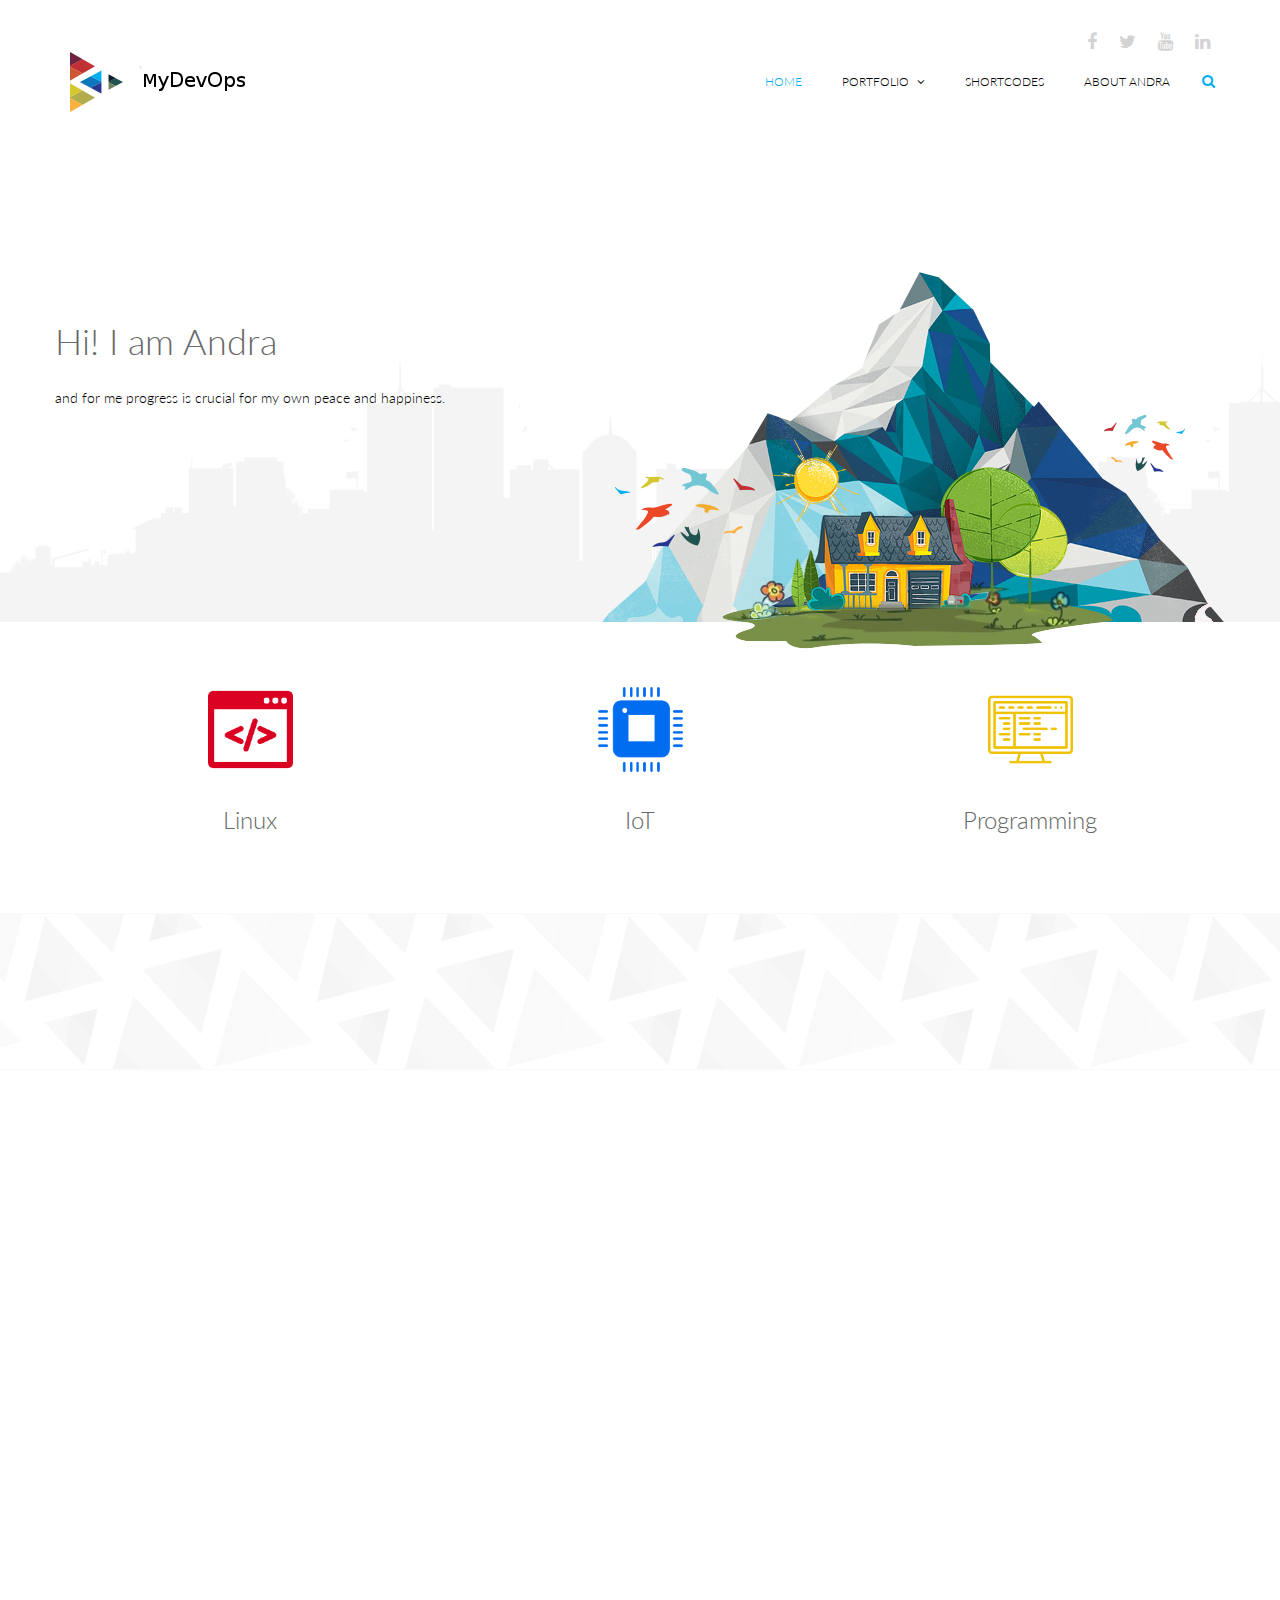
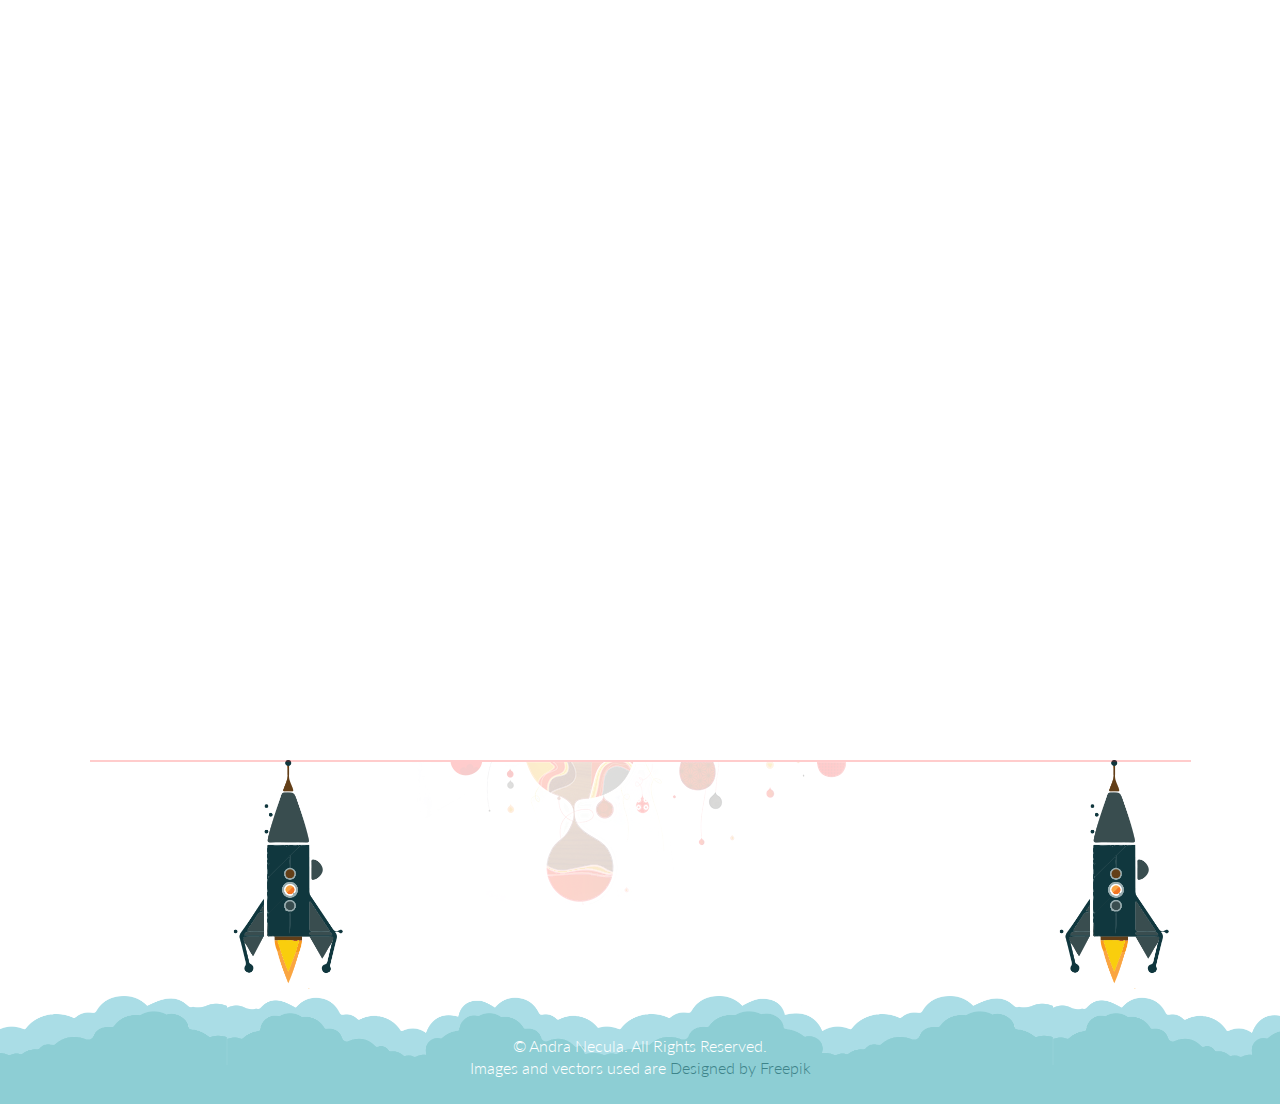
==== commit 682dd1e1: "dsgagd" ====
--- a/index.html
+++ b/index.html
@@ -236,44 +236,7 @@
                 <div class="col-sm-12 text-center bottom-separator">
                     <img src="images/home/under.png" class="img-responsive inline" alt="">
                 </div>
-                <div class="col-md-4 col-sm-6">
-                    <div class="testimonial bottom">
-                        <h2>Me as an engineer</h2>
-                        <div class="media">
-                            <div class="pull-left">
-                                <a href="#"><img src="images/home/profile1.png" alt=""></a>
-                            </div>
-                            <div class="media-body">
-                                <blockquote>University</blockquote>
-                                <h3><a href="#">- Aerospace Engineering</a></h3>
-                            </div>
-                         </div>
-                        <div class="media">
-                            <div class="pull-left">
-                                <a href="#"><img src="images/home/profile2.png" alt=""></a>
-                            </div>
-                            <div class="media-body">
-                                <blockquote>Specialization</blockquote>
-                                <h3><a href="">- Equipment and Aviation Instruments</a></h3>
-                            </div>
-                        </div>
-                    </div>
-                </div>
-
-                <div class="col-md-3 col-sm-6">
-                    <div class="contact-info bottom">
-                        <h2>Contacts</h2>
-                        <address>
-                        E-mail: <a href="mailto:mydevopsjourney@gmail.com">mydevopsjourney@gmail.com</a> <br>
-
-                        <address>
-                         <br>
-                         <br>
-                         <br>
-                         <br>
-                        </address>
-                    </div>
-                </div>
+
 
                 <div class="col-sm-12">
                     <div class="copyright-text text-center">
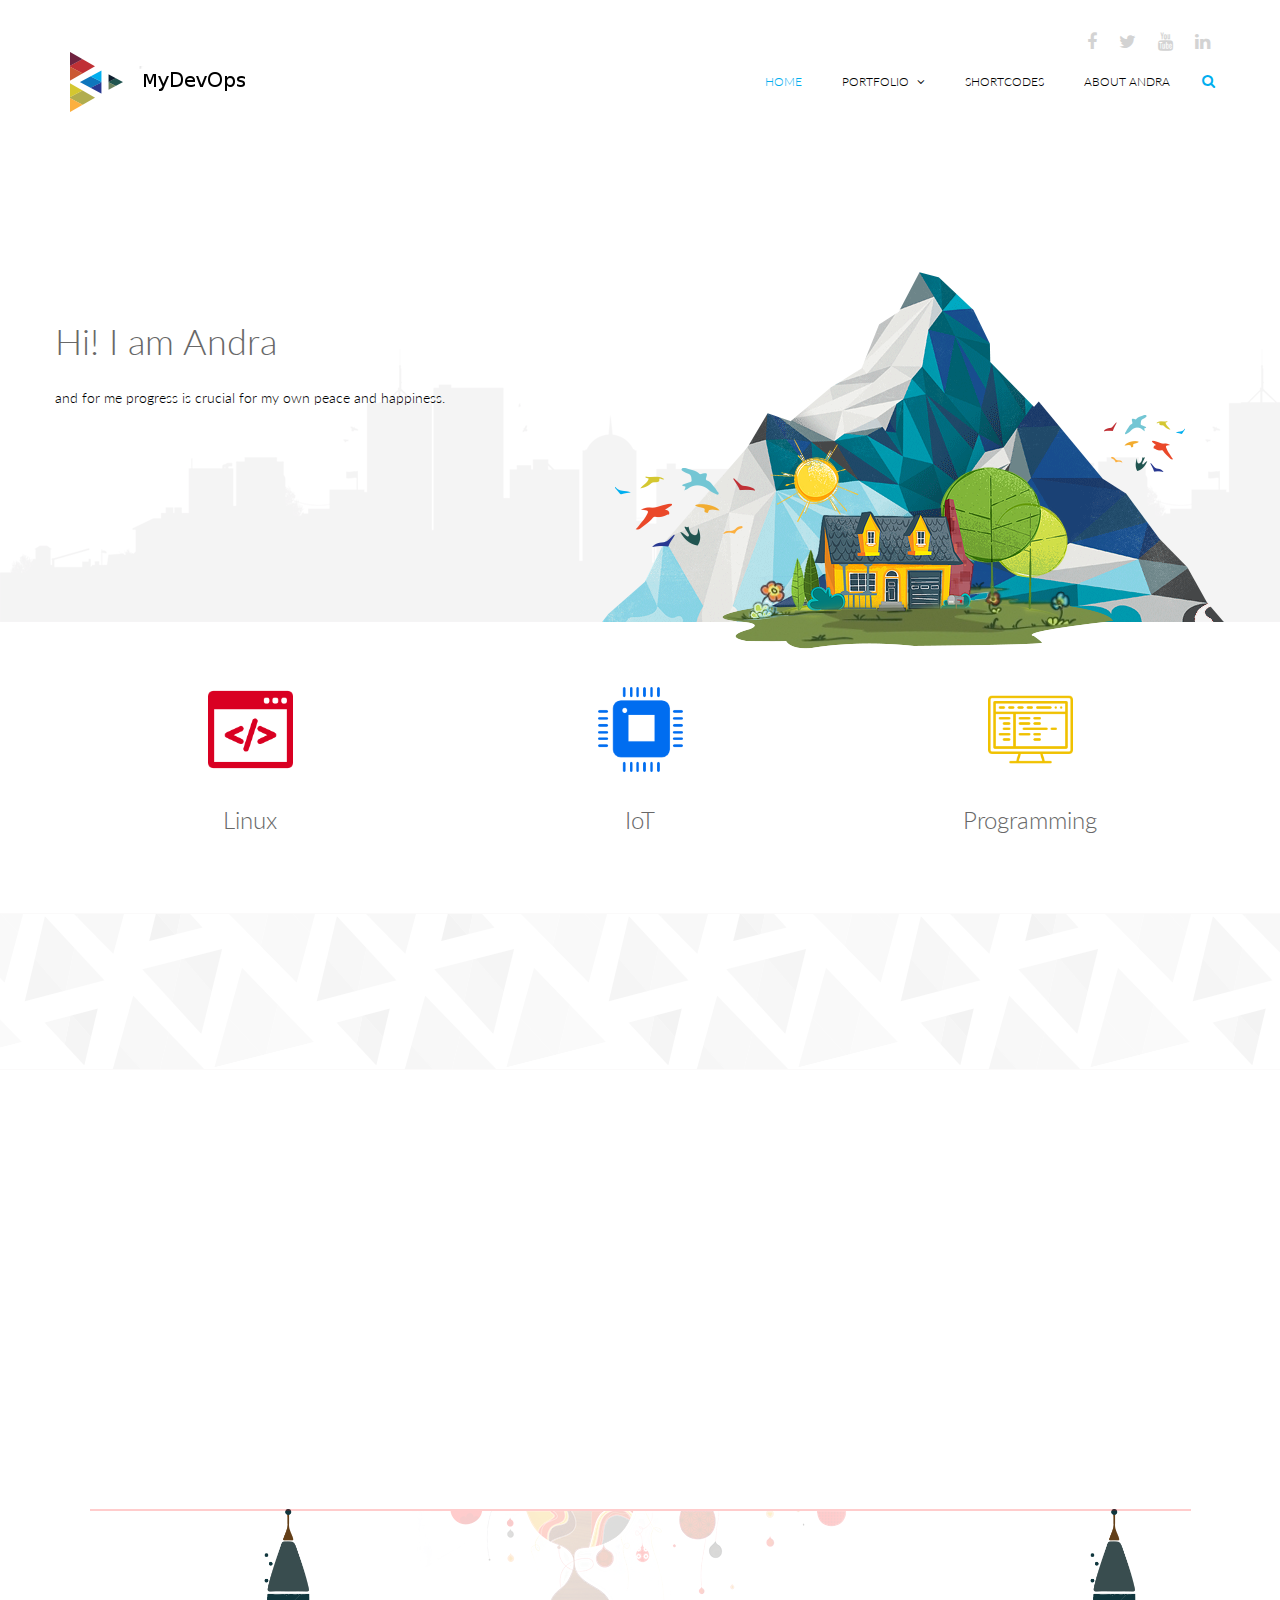
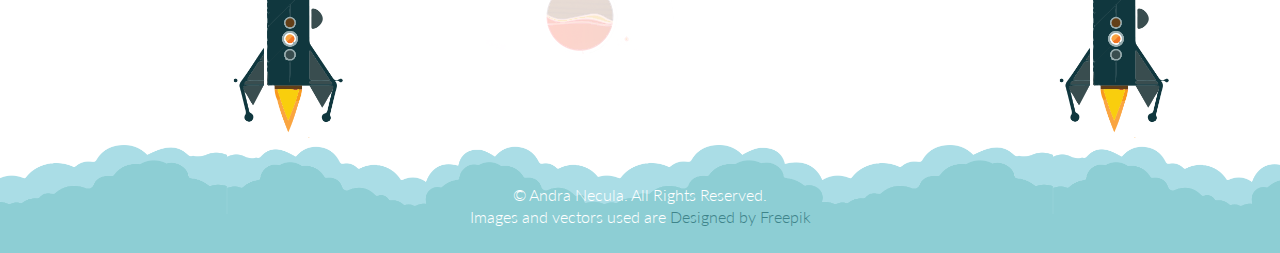
==== commit 0b8e95e5: "hh" ====
--- a/index.html
+++ b/index.html
@@ -160,40 +160,6 @@
    </section>
     <!--/#action-->
 
-    <section id="features">
-        <div class="container">
-            <div class="row">
-                <div class="single-features">
-                    <div class="col-sm-5 wow fadeInLeft" data-wow-duration="500ms" data-wow-delay="300ms">
-                        <img src="images/home/image1.png" class="img-responsive" alt="">
-                    </div>
-                    <div class="col-sm-6 wow fadeInRight" data-wow-duration="500ms" data-wow-delay="300ms">
-                        <h2>Tools</h2>
-                        <P></P>
-                    </div>
-                </div>
-                <div class="single-features">
-                    <div class="col-sm-6 col-sm-offset-1 align-right wow fadeInLeft" data-wow-duration="500ms" data-wow-delay="300ms">
-                        <h2></h2>
-                        <P></P>
-                    </div>
-                    <div class="col-sm-5 wow fadeInRight" data-wow-duration="500ms" data-wow-delay="300ms">
-                        <img src="images/home/image2.png" class="img-responsive" alt="">
-                    </div>
-                </div>
-                <div class="single-features">
-                    <div class="col-sm-5 wow fadeInLeft" data-wow-duration="500ms" data-wow-delay="300ms">
-                        <img src="images/home/image3.png" class="img-responsive" alt="">
-                    </div>
-                    <div class="col-sm-6 wow fadeInRight" data-wow-duration="500ms" data-wow-delay="300ms">
-                        <h2>I am a risk taker, and...</h2>
-                        <P>I am willing to make it happen no matter how hard it is or how bad it get's</P>
-                    </div>
-                </div>
-            </div>
-        </div>
-    </section>
-     <!--/#features-->
 
     <section id="clients">
         <div class="container">
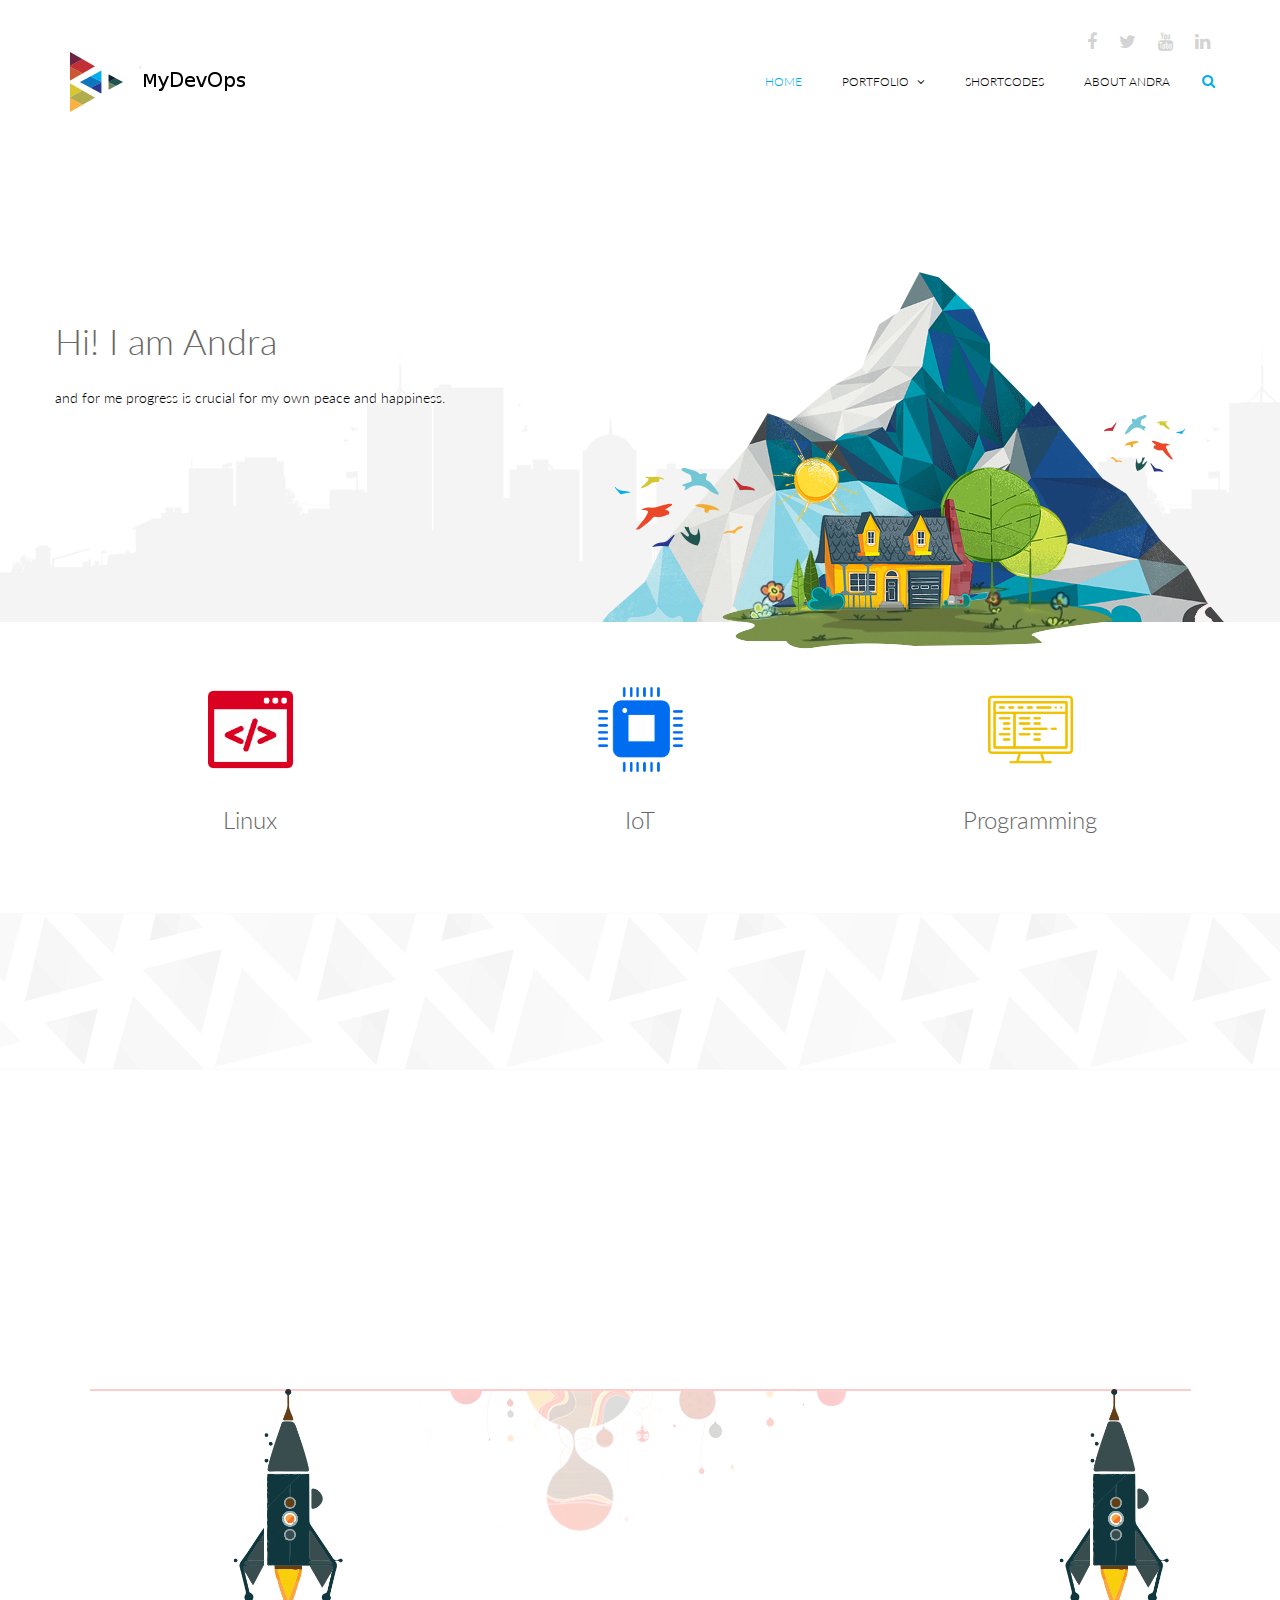
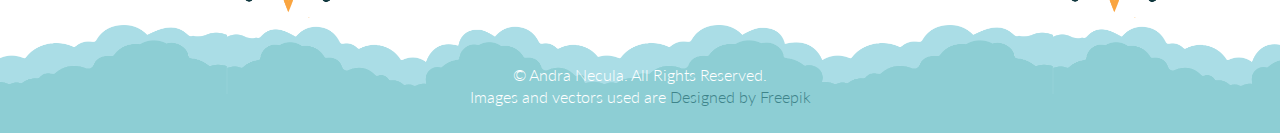
==== commit c54f13f7: "new look" ====
--- a/index.html
+++ b/index.html
@@ -1,225 +1,199 @@
 <!DOCTYPE html>
-<html lang="en">
+<html>
+
 <head>
-    <meta charset="utf-8">
-    <meta name="viewport" content="width=device-width, initial-scale=1.0">
-    <meta name="description" content="">
-    <meta name="andra" content="">
-    <title>Andra | Necula</title>
-    <link href="css/bootstrap.min.css" rel="stylesheet">
-    <link href="css/font-awesome.min.css" rel="stylesheet">
-    <link href="css/animate.min.css" rel="stylesheet">
-    <link href="css/lightbox.css" rel="stylesheet">
-	<link href="css/main.css" rel="stylesheet">
-	<link href="css/responsive.css" rel="stylesheet">
-
-    <!--[if lt IE 9]>
+  <meta charset="utf-8">
+  <meta name="viewport" content="width=device-width, initial-scale=1.0">
+  <meta name="description" content="">
+  <meta name="andra" content="">
+  <title>Andra | Necula</title>
+  <link href="css/bootstrap.min.css" rel="stylesheet">
+  <link href="css/font-awesome.min.css" rel="stylesheet">
+  <link href="css/animate.min.css" rel="stylesheet">
+  <link href="css/lightbox.css" rel="stylesheet">
+  <link href="css/main.css" rel="stylesheet">
+  <link href="css/responsive.css" rel="stylesheet">
+  <!--[if lt IE 9]>
 	    <script src="js/html5shiv.js"></script>
 	    <script src="js/respond.min.js"></script>
     <![endif]-->
-    <link rel="shortcut icon" href="images/ico/favicon.png">
-    <link rel="apple-touch-icon-precomposed" sizes="144x144" href="images/ico/apple-touch-icon-144-precomposed.png">
-    <link rel="apple-touch-icon-precomposed" sizes="114x114" href="images/ico/apple-touch-icon-114-precomposed.png">
-    <link rel="apple-touch-icon-precomposed" sizes="72x72" href="images/ico/apple-touch-icon-72-precomposed.png">
-    <link rel="apple-touch-icon-precomposed" href="images/ico/apple-touch-icon-57-precomposed.png">
-</head><!--/head-->
+  <link rel="shortcut icon" href="images/ico/favicon.png">
+  <link rel="apple-touch-icon-precomposed" sizes="144x144" href="images/ico/apple-touch-icon-144-precomposed.png">
+  <link rel="apple-touch-icon-precomposed" sizes="114x114" href="images/ico/apple-touch-icon-114-precomposed.png">
+  <link rel="apple-touch-icon-precomposed" sizes="72x72" href="images/ico/apple-touch-icon-72-precomposed.png">
+  <link rel="apple-touch-icon-precomposed" href="images/ico/apple-touch-icon-57-precomposed.png"> </head>
 
 <body>
-	<header id="header">
-        <div class="container">
-            <div class="row">
-                <div class="col-sm-12 overflow">
-                   <div class="social-icons pull-right">
-                        <ul class="nav nav-pills">
-                            <li><a href=""><i class="fa fa-facebook"></i></a></li>
-                            <li><a href="https://twitter.com/andragabr"><i class="fa fa-twitter"></i></a></li>
-                            <li><a href=""><i class="fa fa-youtube"></i></a></li>
-                            <li><a href="https://www.linkedin.com/in/neculaandra/"><i class="fa fa-linkedin"></i></a></li>
-                        </ul>
-                    </div>
-                </div>
-             </div>
+  <header id="header">
+    <div class="container">
+      <div class="row">
+        <div class="col-sm-12 overflow">
+          <div class="social-icons pull-right">
+            <ul class="nav nav-pills">
+              <li>
+                <a href=""><i class="fa fa-facebook"></i></a>
+              </li>
+              <li>
+                <a href="https://twitter.com/andragabr"><i class="fa fa-twitter"></i></a>
+              </li>
+              <li>
+                <a href=""><i class="fa fa-youtube"></i></a>
+              </li>
+              <li>
+                <a href="https://www.linkedin.com/in/neculaandra/"><i class="fa fa-linkedin"></i></a>
+              </li>
+            </ul>
+          </div>
         </div>
-        <div class="navbar navbar-inverse" role="banner">
-            <div class="container">
-                <div class="navbar-header">
-                    <button type="button" class="navbar-toggle" data-toggle="collapse" data-target=".navbar-collapse">
-                        <span class="sr-only">Toggle navigation</span>
-                        <span class="icon-bar"></span>
-                        <span class="icon-bar"></span>
-                        <span class="icon-bar"></span>
-                    </button>
+      </div>
+    </div>
+    <div class="navbar navbar-inverse" role="banner">
+      <div class="container">
+        <div class="navbar-header">
+          <button type="button" class="navbar-toggle" data-toggle="collapse" data-target=".navbar-collapse"> <span class="sr-only">Toggle navigation</span> <span class="icon-bar"></span> <span class="icon-bar"></span> <span class="icon-bar"></span> </button>
+          <a class="navbar-brand" href="index.html">
+            <h1>
+              <img src="images/logo.png" alt="logo"> </h1>
+          </a>
+        </div>
+        <div class="collapse navbar-collapse">
+          <ul class="nav navbar-nav navbar-right">
+            <li class="active">
+              <a href="index.html">Home</a>
+            </li>
+            <li class="dropdown">
+              <a href="#">Portfolio <i class="fa fa-angle-down"></i></a>
+              <ul role="menu" class="sub-menu">
+                <li>
+                  <a href="Tools.html">Tools
+                    <br> </a>
+                </li>
+                <li>
+                  <a href="Projects.html">Projects
+                    <br> </a>
+                </li>
+              </ul>
+            </li>
+            <li>
+              <a href="#">Shortcodes</a>
+            </li>
+            <li>
+              <a href="aboutme.html">About Andra</a>
+            </li>
+          </ul>
+        </div>
+        <div class="search">
+          <form role="form"> <i class="fa fa-search"></i>
+            <div class="field-toggle">
+              <input type="text" class="search-form" autocomplete="off" placeholder="Search"> </div>
+          </form>
+        </div>
+      </div>
+    </div>
+  </header>
+  <!--/#header-->
+  <section id="home-slider">
+    <div class="container">
+      <div class="row">
+        <div class="main-slider">
+          <div class="slide-text">
+            <h1>Hi! I am Andra</h1>
+            <p>and for me progress is crucial for my own peace and happiness. </p>
+          </div>
+          <img src="images/home/slider/hill.png" class="slider-hill" alt="slider image">
+          <img src="images/home/slider/house.png" class="slider-house" alt="slider image">
+          <img src="images/home/slider/sun.png" class="slider-sun" alt="slider image">
+          <img src="images/home/slider/birds1.png" class="slider-birds1" alt="slider image">
+          <img src="images/home/slider/birds2.png" class="slider-birds2" alt="slider image"> </div>
+      </div>
+    </div>
+    <div class="preloader"><i class="fa fa-sun-o fa-spin"></i></div>
+  </section>
+  <!--/#home-slider-->
+  <section id="services">
+    <div class="container">
+      <div class="row">
+        <div class="col-sm-4 text-center padding wow fadeIn" data-wow-duration="1000ms" data-wow-delay="300ms">
+          <div class="single-service">
+            <div class="wow scaleIn" data-wow-duration="500ms" data-wow-delay="300ms">
+              <img src="images/home/icon1.png" alt=""> </div>
+            <h2>Linux</h2>
+          </div>
+        </div>
+        <div class="col-sm-4 text-center padding wow fadeIn" data-wow-duration="1000ms" data-wow-delay="600ms">
+          <div class="single-service">
+            <div class="wow scaleIn" data-wow-duration="500ms" data-wow-delay="600ms">
+              <img src="images/home/icon2.png" alt=""> </div>
+            <h2>IoT</h2>
+          </div>
+        </div>
+        <div class="col-sm-4 text-center padding wow fadeIn" data-wow-duration="1000ms" data-wow-delay="900ms">
+          <div class="single-service">
+            <div class="wow scaleIn" data-wow-duration="500ms" data-wow-delay="900ms">
+              <img src="images/home/icon3.png" alt=""> </div>
+            <h2>Programming</h2>
+          </div>
+        </div>
+      </div>
+    </div>
+  </section>
+  <!--/#services-->
+  <section id="action" class="responsive">
+    <div class="vertical-center">
+      <div class="container">
+        <div class="row">
+          <div class="action take-tour">
+            <div class="col-sm-7 wow fadeInLeft" data-wow-duration="500ms" data-wow-delay="300ms">
+              <h1 class="title">The Internet of things (IoT)</h1>
+              <p>Video project nuggets.</p>
+            </div>
+            <div class="col-sm-5 text-center wow fadeInRight" data-wow-duration="500ms" data-wow-delay="300ms">
+              <div class="tour-button">
+                <a href="#" class="btn btn-common">TAKE THE TOUR</a>
+              </div>
+            </div>
+          </div>
+        </div>
+      </div>
+    </div>
+  </section>
+  <!--/#action-->
+  <section id="clients">
+    <div class="container">
+      <div class="row">
+        <div class="col-sm-12">
+          <div class="clients text-center wow fadeInUp" data-wow-duration="500ms" data-wow-delay="300ms">
+            <p>
+              <img src="images/home/clients.png" class="img-responsive" alt=""> </p>
+            <h1 class="title"></h1>
+          </div>
+        </div>
+      </div>
+    </div>
+  </section>
+  <!--/#clients-->
+  <footer id="footer">
+    <div class="container">
+      <div class="row">
+        <div class="col-sm-12 text-center bottom-separator">
+          <img src="images/home/under.png" class="img-responsive inline" alt=""> </div>
+        <div class="col-sm-12">
+          <div class="copyright-text text-center">
+            <p>© Andra Necula. All Rights Reserved.</p>
+            <p>Images and vectors used are
+              <a href="http://www.freepik.com/free-vector/business-background-design_1068428.htm">Designed by Freepik</a>
+            </p>
+          </div>
+        </div>
+      </div>
+    </div>
+  </footer>
+  <!--/#footer-->
+  <script type="text/javascript" src="js/jquery.js"></script>
+  <script type="text/javascript" src="js/bootstrap.min.js"></script>
+  <script type="text/javascript" src="js/lightbox.min.js"></script>
+  <script type="text/javascript" src="js/wow.min.js"></script>
+  <script type="text/javascript" src="js/main.js"></script>
+</body>
 
-                    <a class="navbar-brand" href="index.html">
-                    	<h1><img src="images/logo.png" alt="logo"></h1>
-                    </a>
-
-                </div>
-                <div class="collapse navbar-collapse">
-                    <ul class="nav navbar-nav navbar-right">
-                        <li class="active"><a href="index.html">Home</a></li>
-
-
-                        <li class="dropdown"><a href="#">Portfolio <i class="fa fa-angle-down"></i></a>
-                            <ul role="menu" class="sub-menu">
-                                <li><a href="#">Portfolio Details</a></li>
-                            </ul>
-                        </li>
-                        <li><a href="#">Shortcodes</a></li>
-                        <li><a href="aboutme.html">About Andra</a></li>
-                    </ul>
-                </div>
-                <div class="search">
-                    <form role="form">
-                        <i class="fa fa-search"></i>
-                        <div class="field-toggle">
-                            <input type="text" class="search-form" autocomplete="off" placeholder="Search">
-                        </div>
-                    </form>
-                </div>
-            </div>
-        </div>
-    </header>
-    <!--/#header-->
-
-    <section id="home-slider">
-        <div class="container">
-            <div class="row">
-                <div class="main-slider">
-                    <div class="slide-text">
-                        <h1>Hi! I am Andra</h1>
-                        <p>and for me progress is crucial for my own peace and happiness.
-</p>
-
-                    </div>
-                    <img src="images/home/slider/hill.png" class="slider-hill" alt="slider image">
-                    <img src="images/home/slider/house.png" class="slider-house" alt="slider image">
-                    <img src="images/home/slider/sun.png" class="slider-sun" alt="slider image">
-                    <img src="images/home/slider/birds1.png" class="slider-birds1" alt="slider image">
-                    <img src="images/home/slider/birds2.png" class="slider-birds2" alt="slider image">
-                </div>
-            </div>
-        </div>
-        <div class="preloader"><i class="fa fa-sun-o fa-spin"></i></div>
-    </section>
-    <!--/#home-slider-->
-
-    <section id="services">
-        <div class="container">
-            <div class="row">
-                <div class="col-sm-4 text-center padding wow fadeIn" data-wow-duration="1000ms" data-wow-delay="300ms">
-                    <div class="single-service">
-                        <div class="wow scaleIn" data-wow-duration="500ms" data-wow-delay="300ms">
-                            <img src="images/home/icon1.png" alt="">
-                        </div>
-                        <h2>Linux</h2>
-
-                    </div>
-                </div>
-                <div class="col-sm-4 text-center padding wow fadeIn" data-wow-duration="1000ms" data-wow-delay="600ms">
-                    <div class="single-service">
-                        <div class="wow scaleIn" data-wow-duration="500ms" data-wow-delay="600ms">
-                            <img src="images/home/icon2.png" alt="">
-                        </div>
-                        <h2>IoT</h2>
-
-                    </div>
-                </div>
-                <div class="col-sm-4 text-center padding wow fadeIn" data-wow-duration="1000ms" data-wow-delay="900ms">
-                    <div class="single-service">
-                        <div class="wow scaleIn" data-wow-duration="500ms" data-wow-delay="900ms">
-                            <img src="images/home/icon3.png" alt="">
-                        </div>
-                        <h2>Programming</h2>
-
-                    </div>
-                </div>
-            </div>
-        </div>
-    </section>
-    <!--/#services-->
-
-    <section id="action" class="responsive">
-        <div class="vertical-center">
-             <div class="container">
-                <div class="row">
-                    <div class="action take-tour">
-                        <div class="col-sm-7 wow fadeInLeft" data-wow-duration="500ms" data-wow-delay="300ms">
-                            <h1 class="title">The Internet of things (IoT)</h1>
-                            <p>Video project nuggets.</p>
-                        </div>
-                        <div class="col-sm-5 text-center wow fadeInRight" data-wow-duration="500ms" data-wow-delay="300ms">
-                            <div class="tour-button">
-                                <a href="#" class="btn btn-common">TAKE THE TOUR</a>
-                             </div>
-                        </div>
-                    </div>
-                </div>
-            </div>
-        </div>
-   </section>
-    <!--/#action-->
-
-
-    <section id="clients">
-        <div class="container">
-            <div class="row">
-                <div class="col-sm-12">
-                    <div class="clients text-center wow fadeInUp" data-wow-duration="500ms" data-wow-delay="300ms">
-                        <p><img src="images/home/clients.png" class="img-responsive" alt=""></p>
-                        <h1 class="title">Projects</h1>
-
-                    </div>
-                    <div class="clients-logo wow fadeIn" data-wow-duration="1000ms" data-wow-delay="600ms">
-                        <div class="col-xs-3 col-sm-2">
-                            <a href="#"><img src="images/home/client1.png" class="img-responsive" alt=""></a>
-                        </div>
-                        <div class="col-xs-3 col-sm-2">
-                            <a href="#"><img src="images/home/client2.png" class="img-responsive" alt=""></a>
-                        </div>
-                         <div class="col-xs-3 col-sm-2">
-                            <a href="#"><img src="images/home/client3.png" class="img-responsive" alt=""></a>
-                        </div>
-                         <div class="col-xs-3 col-sm-2">
-                            <a href="#"><img src="images/home/client4.png" class="img-responsive" alt=""></a>
-                        </div>
-                         <div class="col-xs-3 col-sm-2">
-                            <a href="#"><img src="images/home/client5.png" class="img-responsive" alt=""></a>
-                        </div>
-                         <div class="col-xs-3 col-sm-2">
-                            <a href="#"><img src="images/home/client6.png" class="img-responsive" alt=""></a>
-                        </div>
-                    </div>
-                </div>
-            </div>
-        </div>
-     </section>
-    <!--/#clients-->
-
-    <footer id="footer">
-        <div class="container">
-            <div class="row">
-                <div class="col-sm-12 text-center bottom-separator">
-                    <img src="images/home/under.png" class="img-responsive inline" alt="">
-                </div>
-
-
-                <div class="col-sm-12">
-                    <div class="copyright-text text-center">
-                        <p>&copy; Andra Necula. All Rights Reserved.</p>
-			<p>Images and vectors used are <a href="http://www.freepik.com/free-vector/business-background-design_1068428.htm">Designed by Freepik</a>
-
-                    </div>
-                </div>
-            </div>
-        </div>
-    </footer>
-    <!--/#footer-->
-
-    <script type="text/javascript" src="js/jquery.js"></script>
-    <script type="text/javascript" src="js/bootstrap.min.js"></script>
-    <script type="text/javascript" src="js/lightbox.min.js"></script>
-    <script type="text/javascript" src="js/wow.min.js"></script>
-    <script type="text/javascript" src="js/main.js"></script>
-</body>
-</html>
+</html>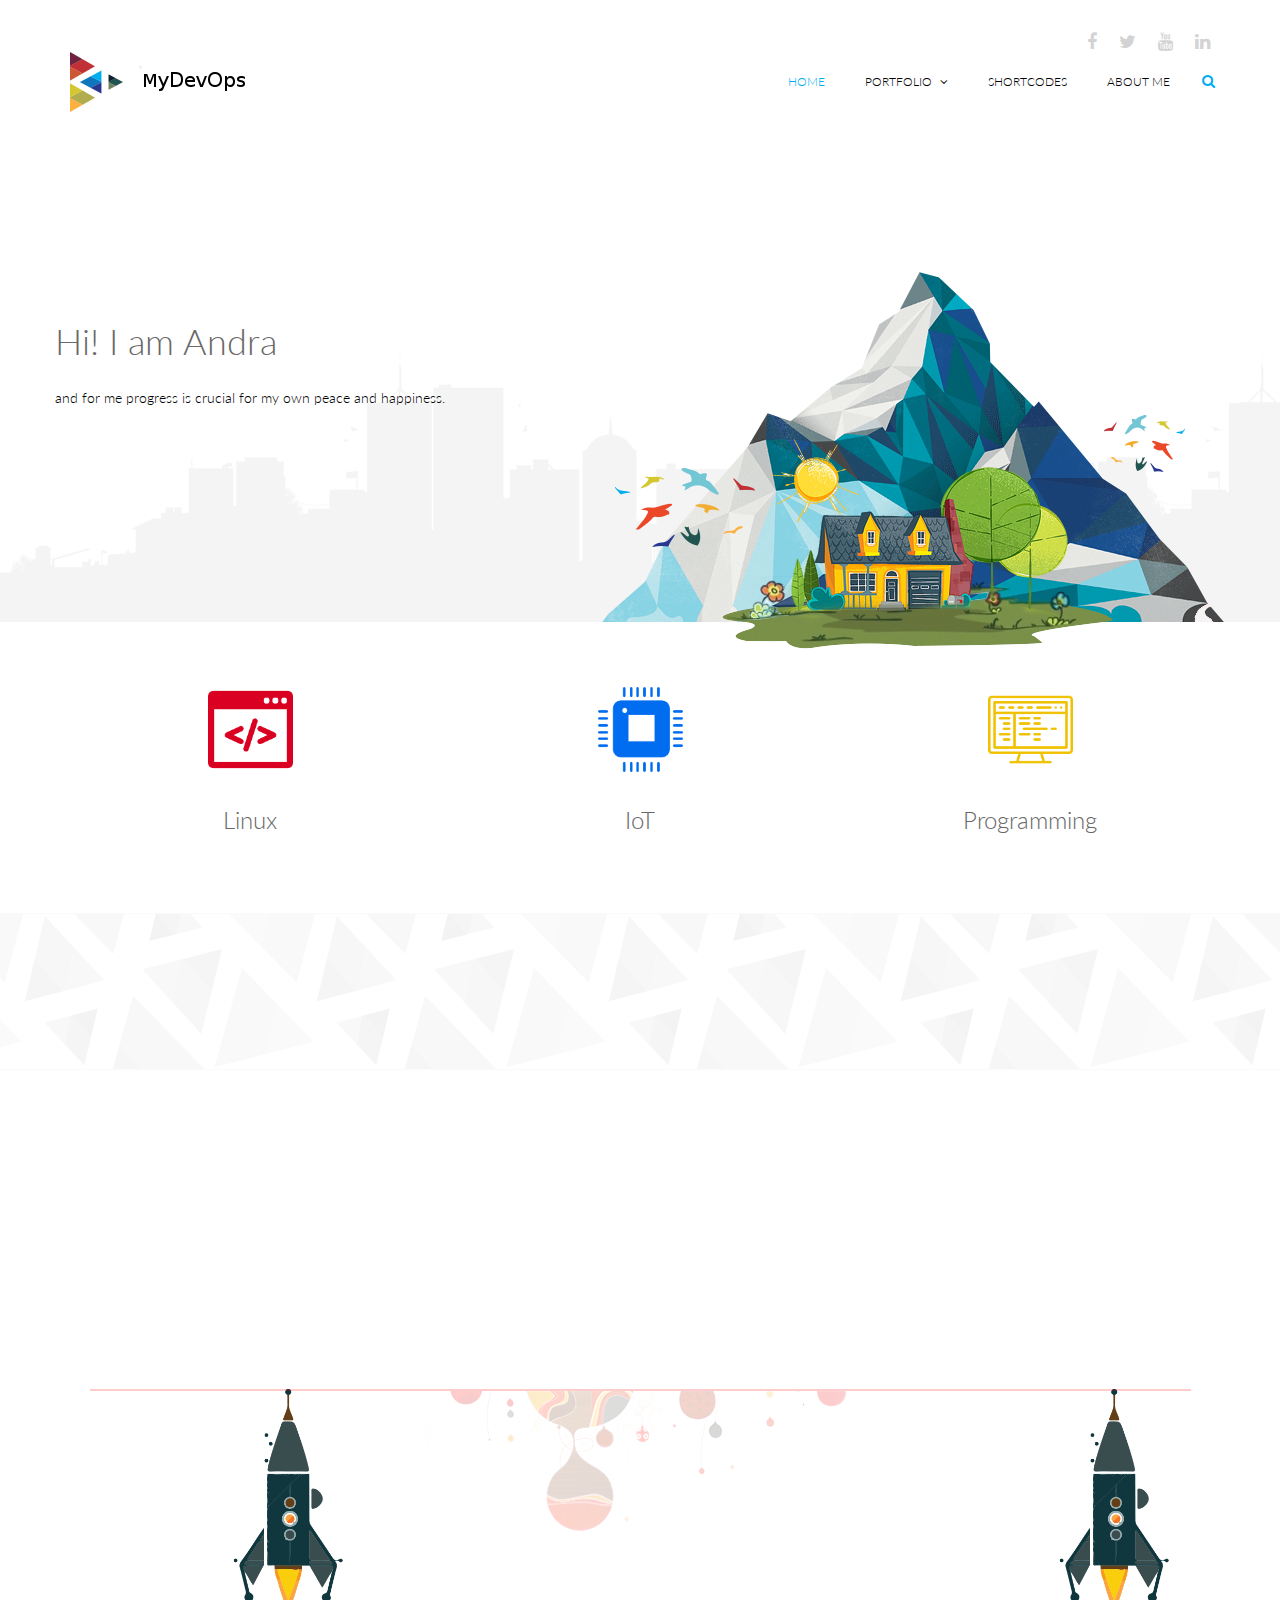
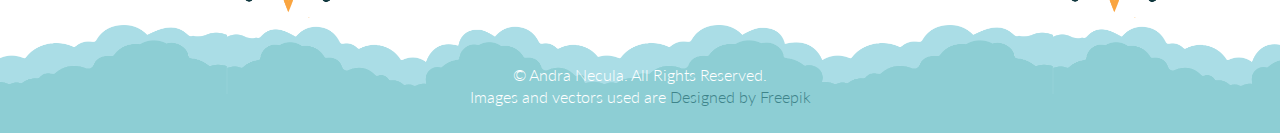
==== commit adb6df71: "first commit" ====
--- a/index.html
+++ b/index.html
@@ -21,7 +21,8 @@
   <link rel="apple-touch-icon-precomposed" sizes="144x144" href="images/ico/apple-touch-icon-144-precomposed.png">
   <link rel="apple-touch-icon-precomposed" sizes="114x114" href="images/ico/apple-touch-icon-114-precomposed.png">
   <link rel="apple-touch-icon-precomposed" sizes="72x72" href="images/ico/apple-touch-icon-72-precomposed.png">
-  <link rel="apple-touch-icon-precomposed" href="images/ico/apple-touch-icon-57-precomposed.png"> </head>
+  <link rel="apple-touch-icon-precomposed" href="images/ico/apple-touch-icon-57-precomposed.png">
+</head>
 
 <body>
   <header id="header">
@@ -34,13 +35,13 @@
                 <a href=""><i class="fa fa-facebook"></i></a>
               </li>
               <li>
-                <a href="https://twitter.com/andragabr"><i class="fa fa-twitter"></i></a>
+                <a href="https://twitter.com/andragabr" target="_blank"><i class="fa fa-twitter"></i></a>
               </li>
               <li>
                 <a href=""><i class="fa fa-youtube"></i></a>
               </li>
               <li>
-                <a href="https://www.linkedin.com/in/neculaandra/"><i class="fa fa-linkedin"></i></a>
+                <a href="https://www.linkedin.com/in/neculaandra/" target="_blank"><i class="fa fa-linkedin"></i></a>
               </li>
             </ul>
           </div>
@@ -65,7 +66,7 @@
               <a href="#">Portfolio <i class="fa fa-angle-down"></i></a>
               <ul role="menu" class="sub-menu">
                 <li>
-                  <a href="Tools.html">Tools
+                  <a href="Tools.html">Tools I've used
                     <br> </a>
                 </li>
                 <li>
@@ -78,7 +79,7 @@
               <a href="#">Shortcodes</a>
             </li>
             <li>
-              <a href="aboutme.html">About Andra</a>
+              <a href="aboutme.html">About me</a>
             </li>
           </ul>
         </div>
@@ -196,4 +197,4 @@
   <script type="text/javascript" src="js/main.js"></script>
 </body>
 
-</html>+</html>
